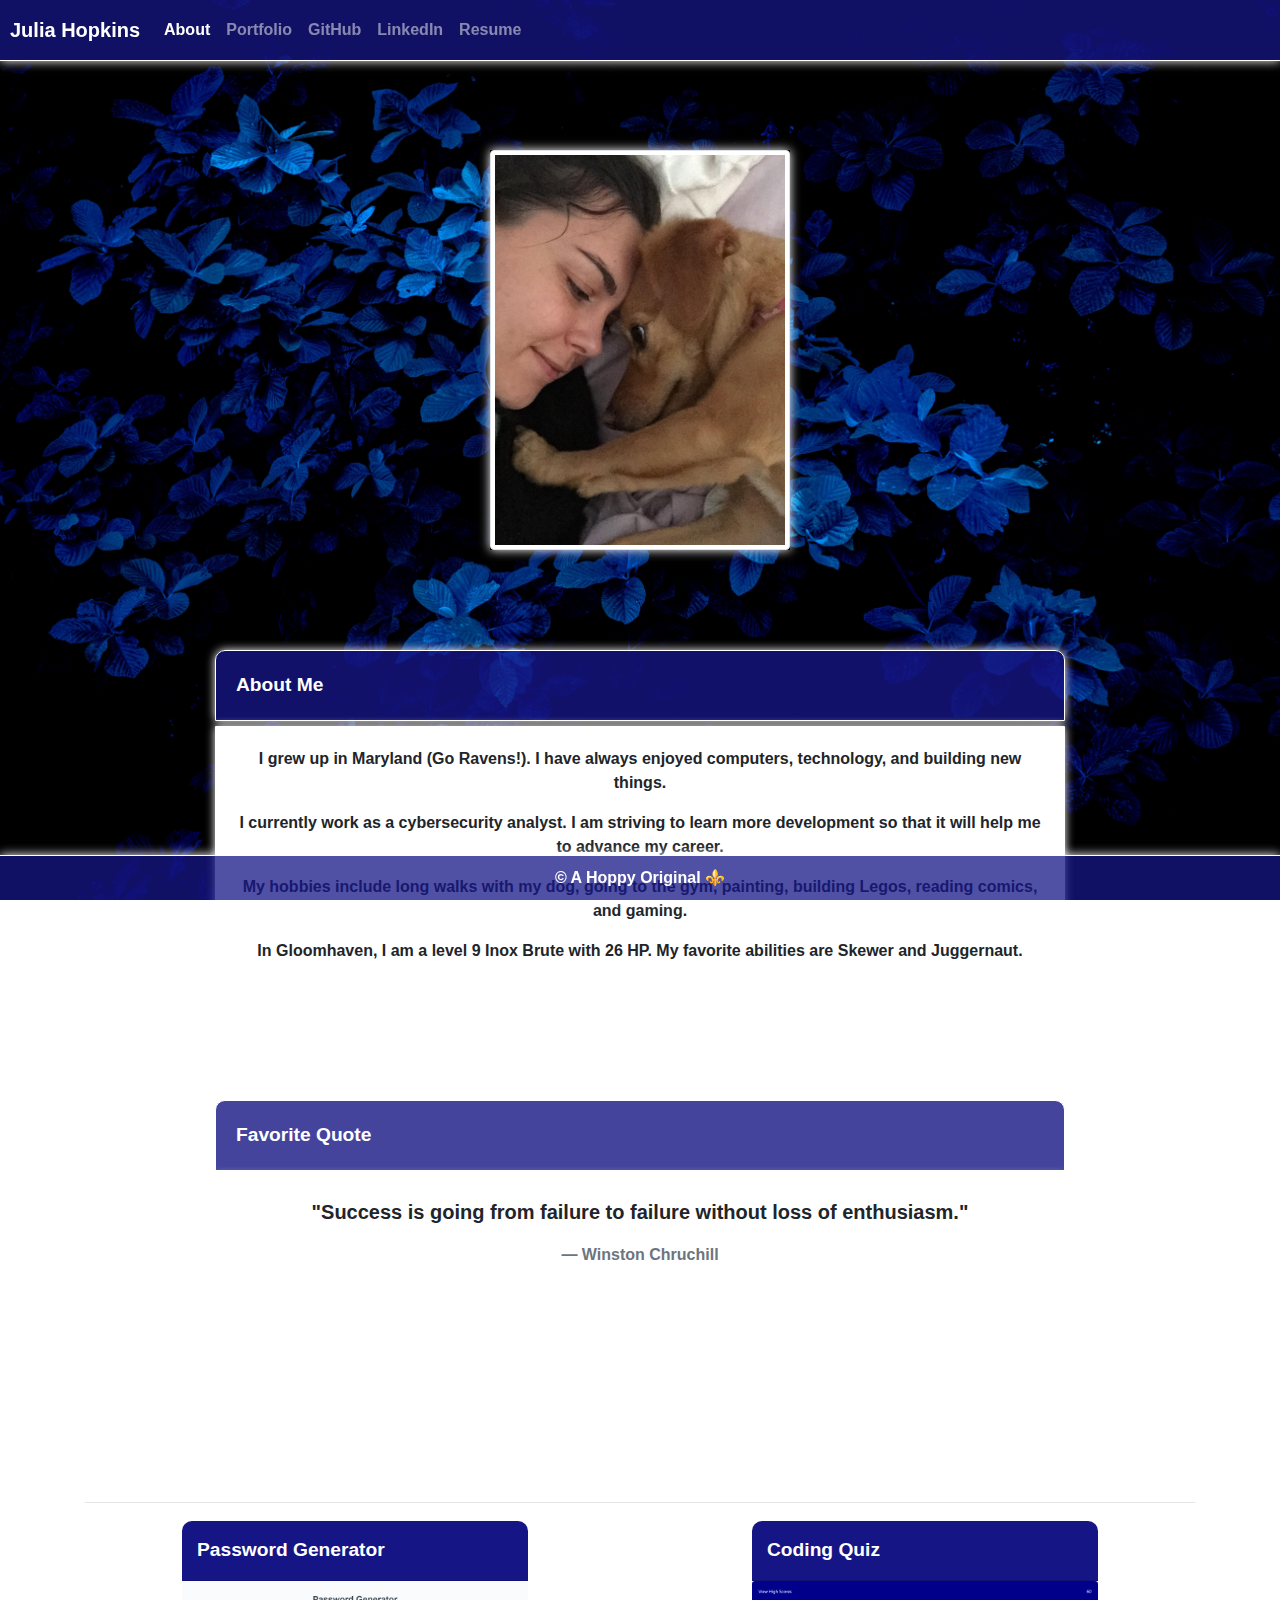
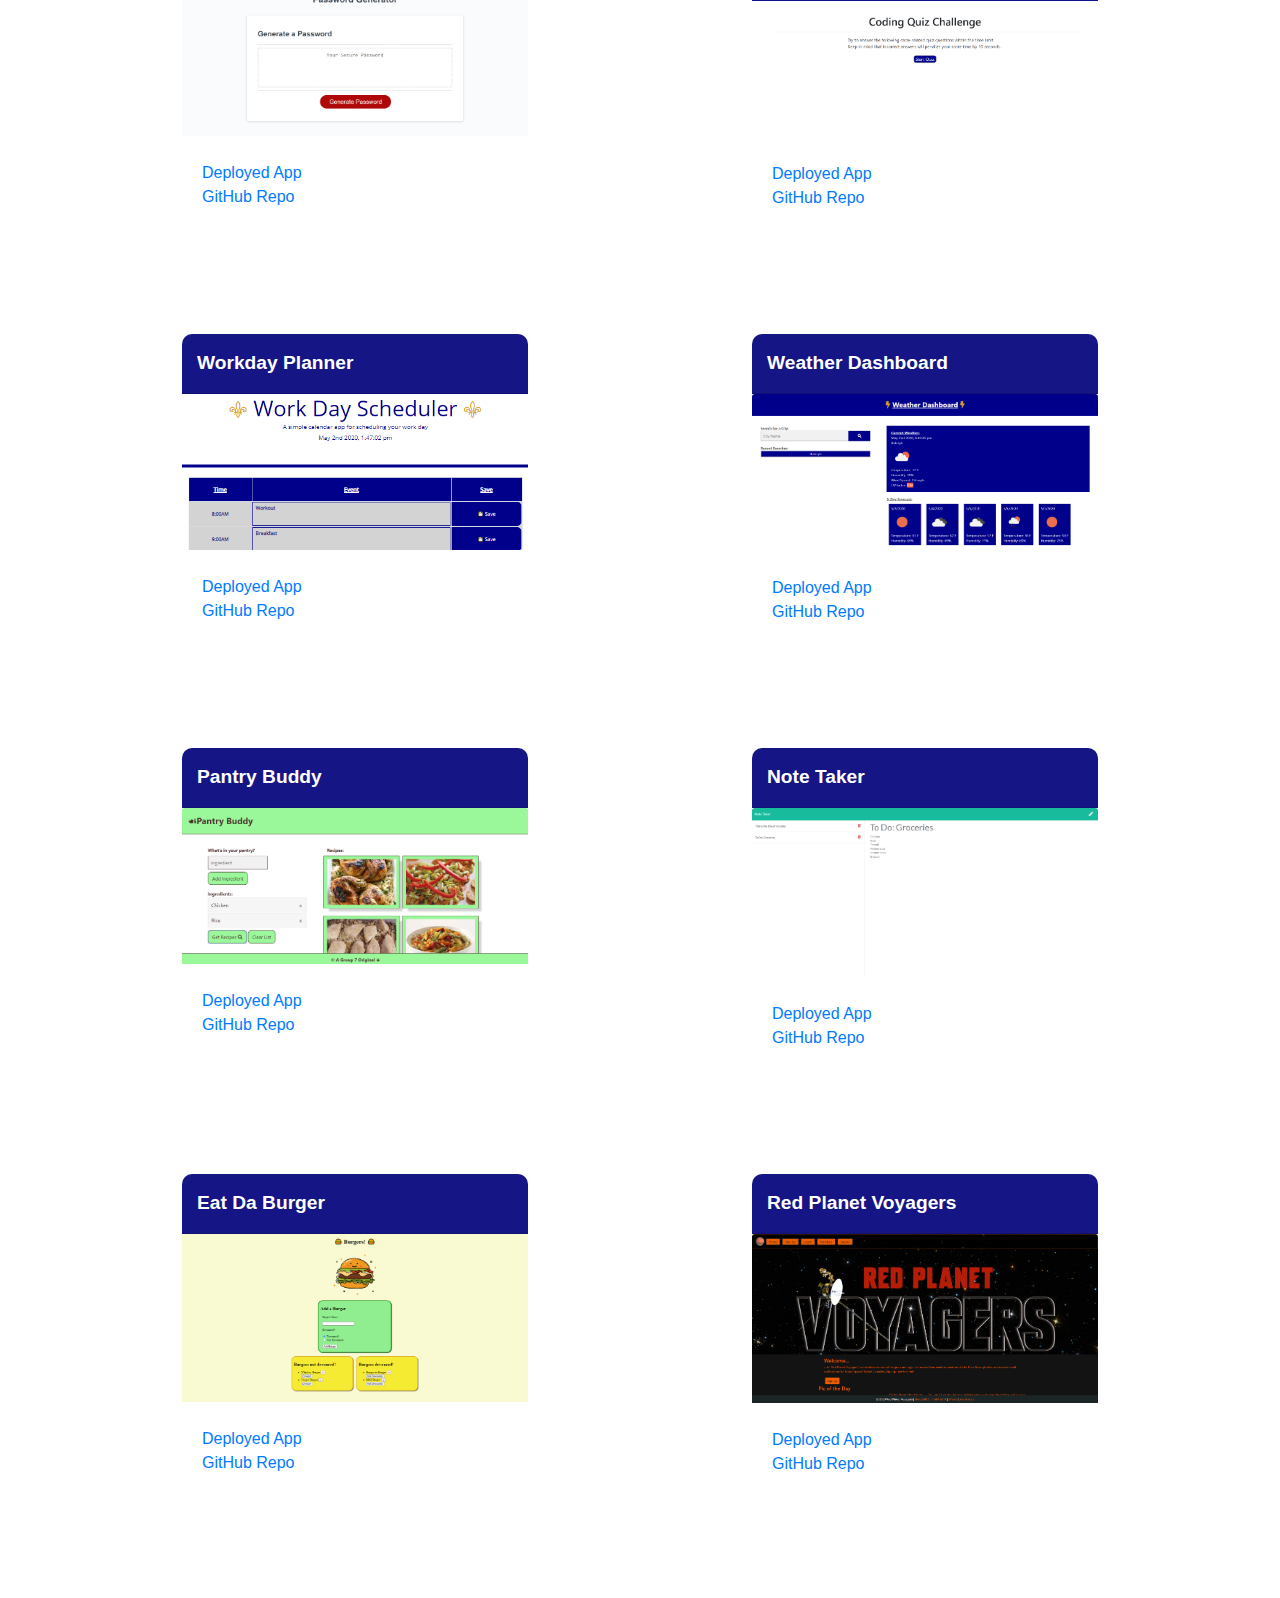
==== index.html @ 6c665edd "added portfolio anchor tag" ====
<!DOCTYPE html>
<html lang="en-us">

<head>

  <meta charset="UTF-8">
  <meta name="viewport" content="width=device-width, initial-scale=1, shrink-to-fit=no">
  <title>My Website</title>
  <link rel="stylesheet" href="https://stackpath.bootstrapcdn.com/bootstrap/4.4.1/css/bootstrap.min.css" />
  <script src="https://code.jquery.com/jquery-3.4.1.slim.min.js"
    integrity="sha384-J6qa4849blE2+poT4WnyKhv5vZF5SrPo0iEjwBvKU7imGFAV0wwj1yYfoRSJoZ+n"
    crossorigin="anonymous"></script>
  <script src="https://cdn.jsdelivr.net/npm/popper.js@1.16.0/dist/umd/popper.min.js"
    integrity="sha384-Q6E9RHvbIyZFJoft+2mJbHaEWldlvI9IOYy5n3zV9zzTtmI3UksdQRVvoxMfooAo"
    crossorigin="anonymous"></script>
  <script src="https://stackpath.bootstrapcdn.com/bootstrap/4.4.1/js/bootstrap.min.js"
    integrity="sha384-wfSDF2E50Y2D1uUdj0O3uMBJnjuUD4Ih7YwaYd1iqfktj0Uod8GCExl3Og8ifwB6"
    crossorigin="anonymous"></script>
  <link rel="stylesheet" href="style.css" />
</head>

<body class="parallax">
  <!--NAVBAR-->
  <nav class="navbar navbar-expand-lg navbar-dark">
    <a class="navbar-brand">Julia Hopkins</a>
    <button class="navbar-toggler" data-toggle="collapse" data-target="#navbarSupportedContent"
      aria-controls="navbarSupportedContent" aria-expanded="false" aria-label="Toggle navigation">
      <span class="navbar-toggler-icon"></span>
    </button>
    <div class="collapse navbar-collapse" id="navbarSupportedContent">
      <ul class="navbar-nav mr-auto">
        <!--HOME BUTTON-->
        <li class="nav-item active">
          <a class="nav-link" href="index.html">About <span class="sr-only">(current)</span></a>
        </li>
        <!--PORTFOLIO BUTTON/DROPDOWN MENU-->
        <li class="nav-item dropdown">
          <a class="nav-link" href="#portfolio">Portfolio</a>
        </li>
        <!-- GitHub -->
        <li class="nav-item">
          <a class="nav-link" href="https://github.com/FenixTrax18" target="_blank">GitHub<span
              class="sr-only"></span></a>
        </li>
        <!-- LinkedIn -->
        <li class="nav-item">
          <a class="nav-link" href="https://www.linkedin.com/in/juliahopkinsms/" target="_blank">LinkedIn <span
              class="sr-only"></span></a>
        </li>
        <!-- Resume -->
        <li class="nav-item">
          <a class="nav-link" href="assets/Julia Hopkins Resume.pdf" target="_blank">Resume<span
              class="sr-only"></span></a>
        </li>
      </ul>
    </div>
  </nav>

  <div class="image">
    <img src="assets/J&K.jpg" alt="My face" class="img-thumbnail">
  </div>

  <!--About Me-->
  <section class="card parallax">
    <div class="card-header glowBox page-header">
      About Me
    </div>
    <div class="card-body glowBox bio">
      <p>
        I grew up in Maryland (Go Ravens!). I have always enjoyed computers, technology, and building new things. </p>
      <p>
        I currently work as a cybersecurity analyst. I am striving to learn more development so that it will help me to
        advance my career. </p>
      <p>
        My hobbies include long walks with my dog, going to the gym, painting, building Legos, reading comics, and
        gaming. </p>
      <p>
        In Gloomhaven, I am a level 9 Inox Brute with 26 HP. My favorite abilities are Skewer and Juggernaut. </p>
    </div>
  </section>

  <!--Quote-->
  <section class="card parallax pageBottom">
    <div class="card-header glowBox">
      Favorite Quote
    </div>
    <div class="card-body glowBox quote">
      <blockquote class="blockquote mb-0">
        <p>"Success is going from failure to failure without loss of enthusiasm."</p>
        <footer class="blockquote-footer">Winston Chruchill
        </footer>
      </blockquote>
    </div>
  </section>

  <!-- PORTTFOLIO CARDS -->
  <main class="container">
    <header class="row">
      <div class="col-md-12">
        <div class="page-header">
          <h1 id = "portfolio">Portfolio</h1>
          <hr>
        </div>
      </div>
    </header>

    <!--Portfolio Cards, Row 1-->
    <section class="row">
      <div class="col-sm-6 col-xs-12">
        <div class="card glowBox portfolio-card">
          <div class = "card-header">
            Password Generator
          </div>
            <img src="assets/PasswordGeneratorSS.PNG" class="card-img-top" alt="Password Generator Screenshot">
            <div class="card-body">
              <a class="card-text" href="https://fenixtrax18.github.io/Password-Generator/">Deployed App</a>
              <br>
              <a class="card-text" href="https://github.com/FenixTrax18/Password-Generator">GitHub Repo</a>
            </div>
        </div>
      </div>

      <div class="col-sm-6 col-xs-12">
        <div class="card glowBox portfolio-card">
          <div class = "card-header">
            Coding Quiz
          </div>
            <img src="assets/CodingQuizSS.PNG" class="card-img-top" alt="Coding Quiz Screenshot">
            <div class="card-body">
              <a class="card-text" href="https://fenixtrax18.github.io/Coding-Quiz/">Deployed App</a>
              <br>
              <a class="card-text" href="https://github.com/FenixTrax18/Coding-Quiz">GitHub Repo</a>
            </div>
        </div>
      </div>
    </section>
  
    <!-- Portfolio Cards, Row 2 -->
    <section class="row">
      <div class="col-sm-6 col-xs-12">
        <div class="card glowBox portfolio-card">
          <div class = "card-header">
            Workday Planner
          </div>
          <img src="assets/WorkdayPlannerSS.PNG" class="card-img-top" alt="Workday Planner Screenshot">
          <div class="card-body">
            <a class="card-text" href="https://fenixtrax18.github.io/Workday-Planner/">Deployed App</a>
            <br>
            <a class="card-text" href="https://github.com/FenixTrax18/Workday-Planner">GitHub Repo</a>
          </div>
        </div>
      </div>

      <div class="col-sm-6 col-xs-12">
        <div class="card glowBox portfolio-card">
          <div class = "card-header">
            Weather Dashboard
          </div>
          <img src="assets/WeatherDashboardSS.PNG" class="card-img-top" alt="Weather Dashboard Screenshot">
          <div class="card-body">
            <a class="card-text" href="https://fenixtrax18.github.io/Weather-Dashboard/">Deployed App</a>
            <br>
            <a class="card-text" href="https://github.com/FenixTrax18/Weather-Dashboard">GitHub Repo</a>
          </div>
        </div>
      </div>
    </section>
    
    <!-- Portfolio Cards, Row 3 -->
    <section class="row">
      <div class="col-sm-6 col-xs-12">
        <div class="card glowBox portfolio-card">
          <div class = "card-header">
            Pantry Buddy
          </div>
          <img src="assets/PantryBuddySS.PNG" class="card-img-top" alt="Pantry Buddy Screenshot">
          <div class="card-body">
            <a class="card-text" href="https://fenixtrax18.github.io/project_1_pantry_buddy/">Deployed App</a>
            <br>
            <a class="card-text" href="https://github.com/FenixTrax18/project_1_pantry_buddy">GitHub Repo</a>
          </div>
        </div>
      </div>

      <div class="col-sm-6 col-xs-12">
        <div class="card glowBox portfolio-card">
          <div class = "card-header">
            Note Taker
          </div>
          <img src="assets/NoteTakerSS.PNG" class="card-img-top" alt="Note Taker Screenshot">
          <div class="card-body">
            <a class="card-text" href="https://fenixtrax18-note-taker.herokuapp.com/">Deployed App</a>
            <br>
            <a class="card-text" href="https://github.com/FenixTrax18/Note-Taker">GitHub Repo</a>
          </div>
        </div>
      </div>
    </section>

    <!-- Portfolio Cards, Row 4 -->
    <section class="row">
      <div class="col-sm-6 col-xs-12">
        <div class="card glowBox portfolio-card">
          <div class = "card-header">
            Eat Da Burger
          </div>
          <img src="assets/BurgerAppSS.PNG" class="card-img-top" alt="Burger App Screenshot">
          <div class="card-body">
            <a class="card-text" href="https://fenixtrax18-burgers.herokuapp.com/">Deployed App</a>
            <br>
            <a class="card-text" href="https://github.com/FenixTrax18/Burger">GitHub Repo</a>
          </div>
        </div>
      </div>

      <div class="col-sm-6 col-xs-12">
        <div class="card glowBox portfolio-card">
          <div class = "card-header">
            Red Planet Voyagers
          </div>
          <img src="assets/RedPlantVoyagersSS.PNG" class="card-img-top" alt="Red Planet Voyagers Screenshot">
          <div class="card-body">
            <a class="card-text" href="https://team-5-project-2.herokuapp.com/">Deployed App</a>
            <br>
            <a class="card-text" href="https://github.com/FenixTrax18/Project-2">GitHub Repo</a>
          </div>
        </div>
      </div>

    </section>
  </main>
</body>

<footer class="pageFooter">
  &copy A Hoppy Original &#9884
</footer>
---- style.css ----
.parallax {
    background-image: url("./assets/blueflowers.jpg");
    height: 100%;
    width: 100%;
    background-attachment: fixed;
    background-position: center;
    background-repeat: no-repeat;
    background-size: cover;
}

nav.navbar {
    position: fixed;
    top: 0px;
    left: 0;
    right: 0;
    background: rgba(21, 21, 133, 0.75);
    text-align: center;
    color: white;
    font-weight: bold;
    padding: 10px;
    border-bottom: 1px solid white;
    box-shadow: 0px 0px 10px white;
    z-index: 1;
}

.image {
    margin-bottom: 100px;
    margin-left: auto;
    margin-right: auto;
    width: 300px;
    margin-top: 150px;
    box-shadow: 0px 0px 10px white;
}

.card-header{
    color:white;
    padding: 15px;
    font-weight: bold;
    font-size: larger;
    background: rgba(21, 21, 133, 0.8);
}

.card-header:first-child {
    border-radius: 10px;
    border-bottom-left-radius: 0;
    border-bottom-right-radius: 0;
}

.card{
    margin-bottom: 100px;
    /* box-shadow: 15px 15px 5px -5px hsla(0, 0%, 60.8%, .45); */
    border: none;
    margin-left: auto;
    margin-right: auto;
    width: 850px;
}

.card-body {
    /* border-top: solid darkblue 1px; */
    margin-top: 5px;
    border-top-left-radius: 0 !important;
    border-top-right-radius: 0 !important;
    background-color: white;
}

/* .container header{
    width: 100%;
    margin-bottom: 20px;
    background-color: darkblue; 
} */

h1 {
    color: white;
}

.pageFooter{
    position: fixed;
    bottom: 0px;
    left: 0;
    right: 0;
    text-align: center;
    color: white;
    font-weight: bold;
    padding: 10px;
    border-top: 1px solid white;
    box-shadow: 0px 0px 10px white;
    background: rgba(21, 21, 133, 0.75);
}

section {
    cursor: default;
}

.pageBottom {
    margin-bottom: 150px;
}

.glowBox {
    border-radius: 10px;
    padding: 20px;
    border: 1px solid white;
    box-shadow: 0px 0px 10px white;
}

.bio {
    text-align: center;
    font-weight: bold;
    width: 850px;
}

.quote {
    text-align: center;
    font-weight: bold;
    width: 850px;
}

.portfolio-card {
    max-width: 350px;
    padding: 1px;
}

.portfolio-card .card-header {
    color:white;
    padding: 15px;
    font-weight: bold;
    font-size: larger;
    background: rgba(21, 21, 133, 1);
}

.portfolio-card img{
    width: 100%;
}
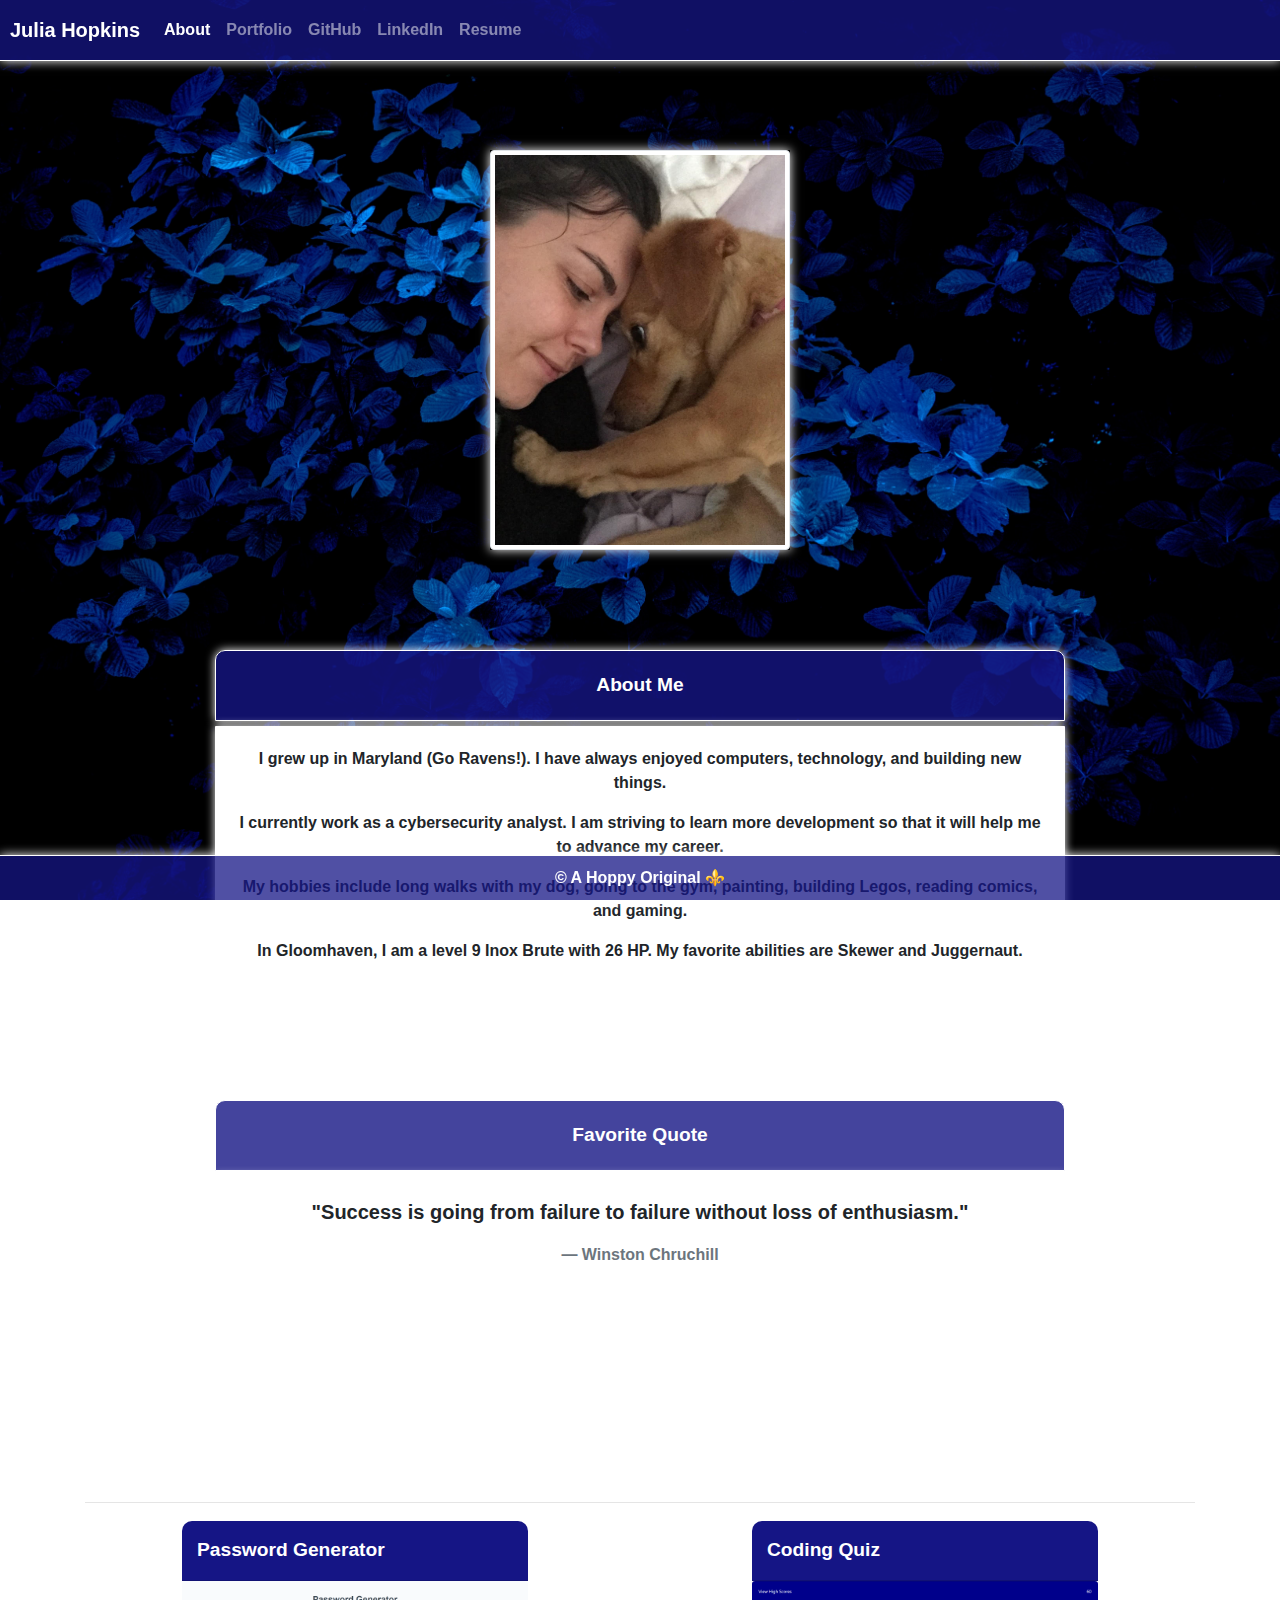
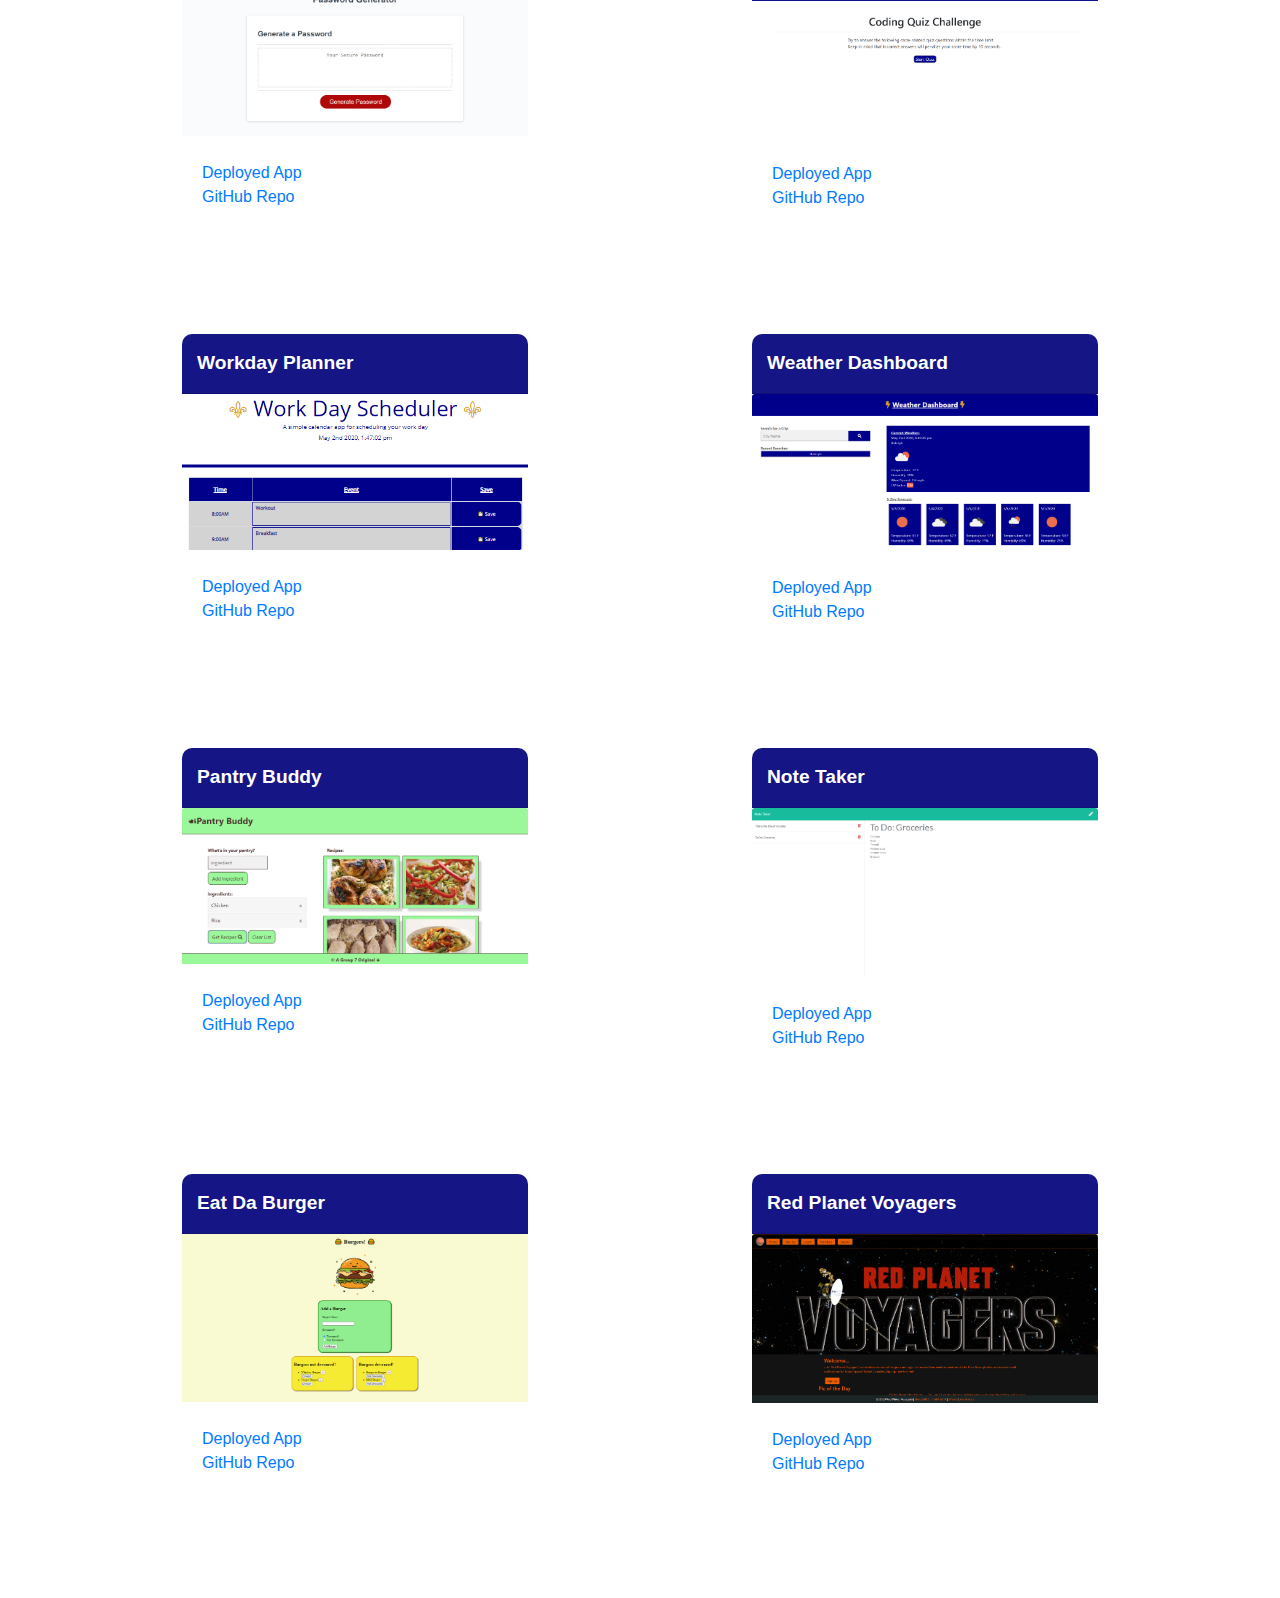
==== commit d359495f: "fixed responsiveness" ====
--- a/index.html
+++ b/index.html
@@ -61,11 +61,11 @@
   </div>
 
   <!--About Me-->
-  <section class="card parallax">
+  <section class="card bio-card parallax">
     <div class="card-header glowBox page-header">
       About Me
     </div>
-    <div class="card-body glowBox bio">
+    <div class="card-body glowBox">
       <p>
         I grew up in Maryland (Go Ravens!). I have always enjoyed computers, technology, and building new things. </p>
       <p>
@@ -80,11 +80,11 @@
   </section>
 
   <!--Quote-->
-  <section class="card parallax pageBottom">
+  <section class="card quote-card parallax pageBottom">
     <div class="card-header glowBox">
       Favorite Quote
     </div>
-    <div class="card-body glowBox quote">
+    <div class="card-body glowBox">
       <blockquote class="blockquote mb-0">
         <p>"Success is going from failure to failure without loss of enthusiasm."</p>
         <footer class="blockquote-footer">Winston Chruchill
@@ -106,7 +106,7 @@
 
     <!--Portfolio Cards, Row 1-->
     <section class="row">
-      <div class="col-sm-6 col-xs-12">
+      <div class="col-md-6 col-sm-12 col-xs-12">
         <div class="card glowBox portfolio-card">
           <div class = "card-header">
             Password Generator
--- a/style.css
+++ b/style.css
@@ -102,16 +102,11 @@
     box-shadow: 0px 0px 10px white;
 }
 
-.bio {
+.bio-card, .quote-card {
     text-align: center;
     font-weight: bold;
-    width: 850px;
-}
-
-.quote {
-    text-align: center;
-    font-weight: bold;
-    width: 850px;
+    max-width: 850px;
+    width: 70%;
 }
 
 .portfolio-card {
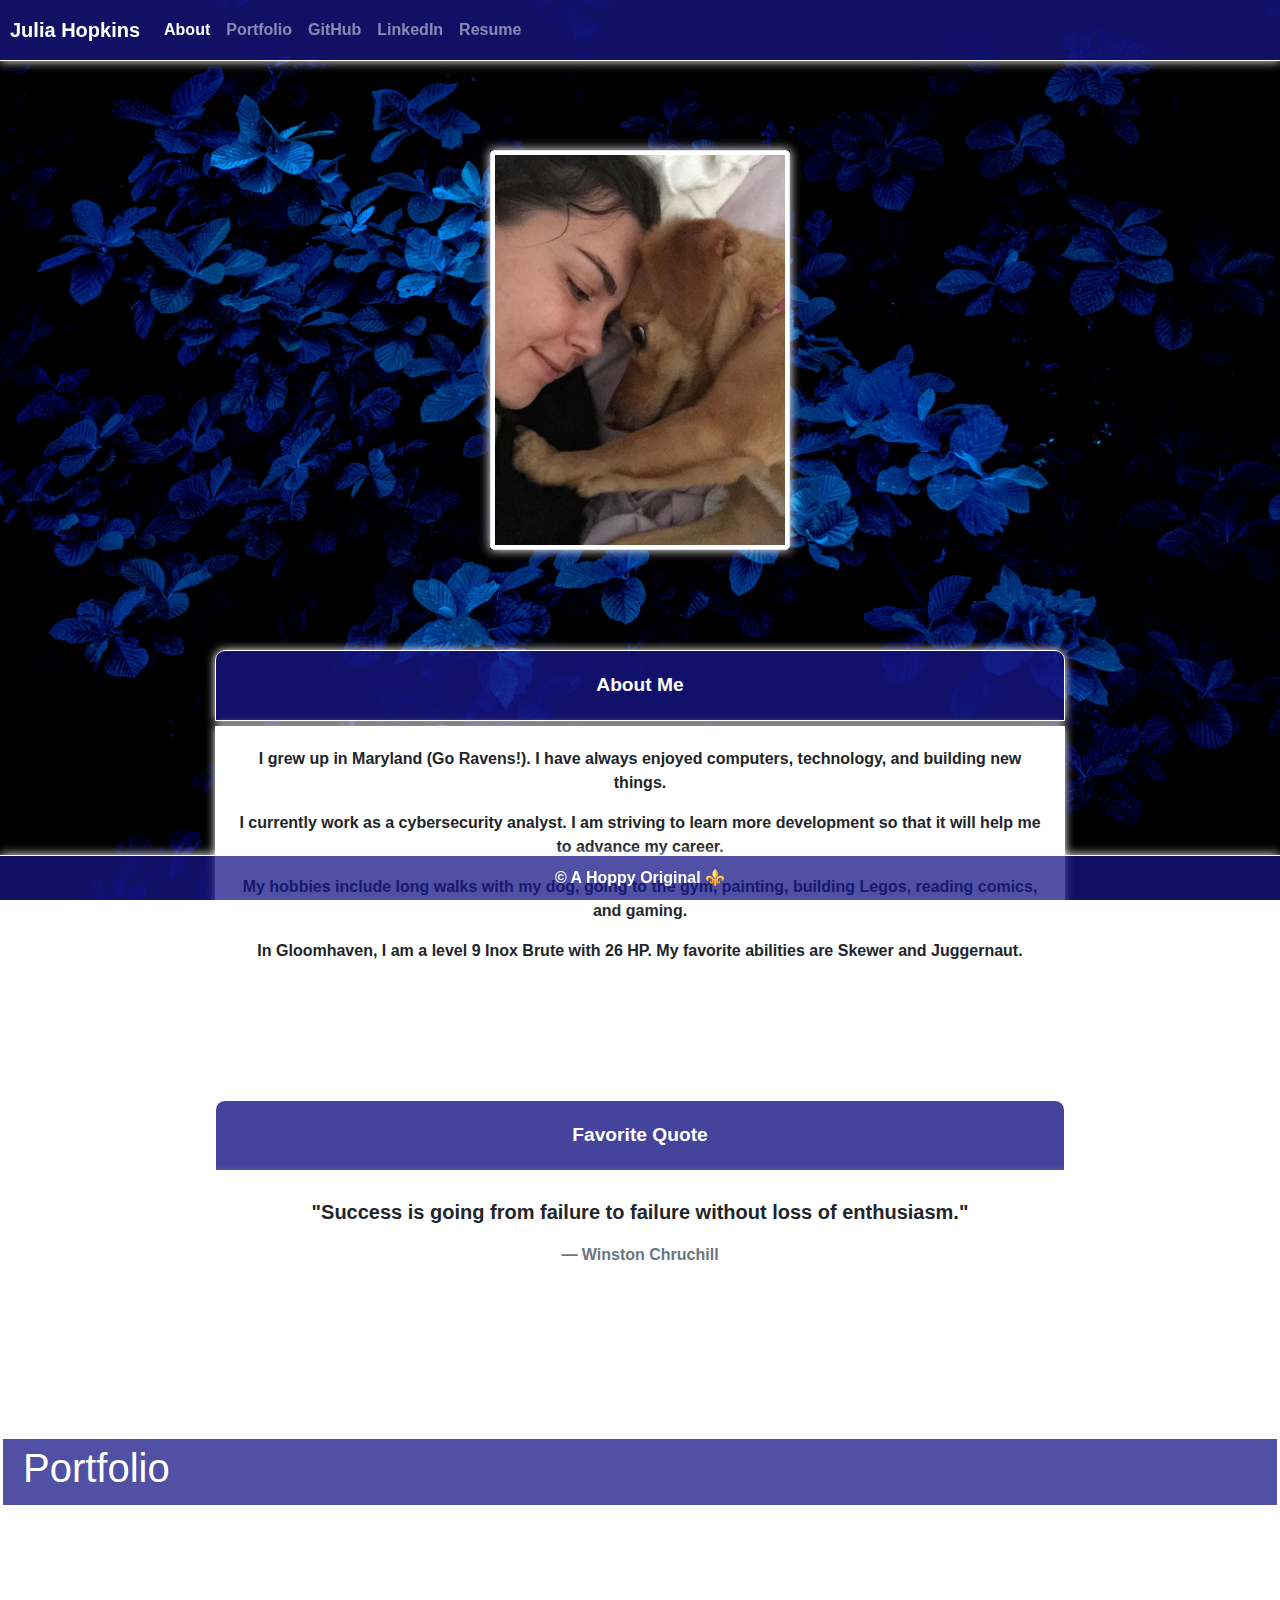
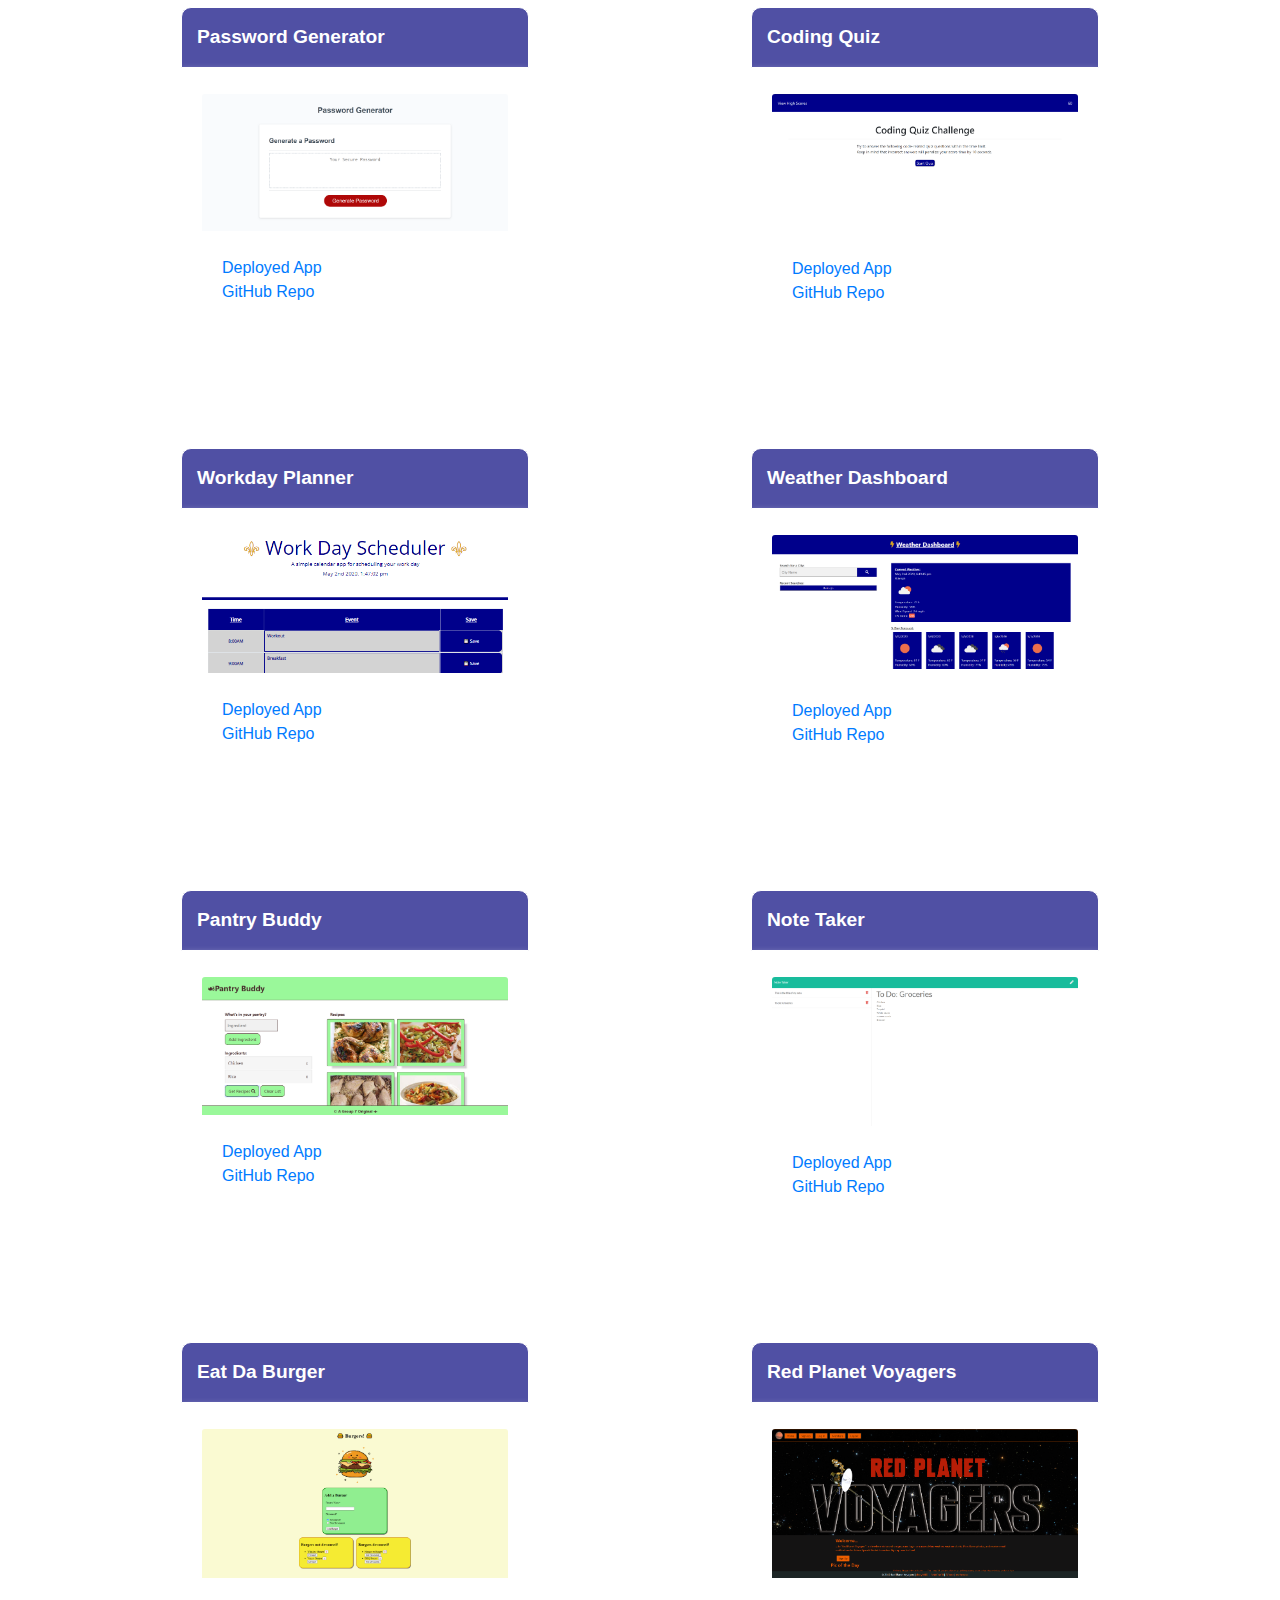
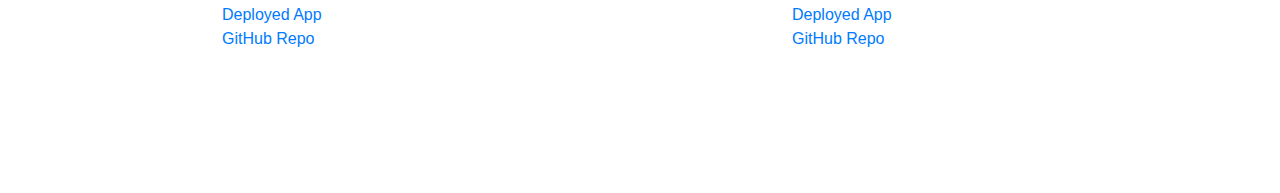
==== commit b5830dab: "fixed card styling" ====
--- a/index.html
+++ b/index.html
@@ -94,23 +94,22 @@
   </section>
 
   <!-- PORTTFOLIO CARDS -->
-  <main class="container">
-    <header class="row">
+    <header class="row portfolio-header">
       <div class="col-md-12">
         <div class="page-header">
           <h1 id = "portfolio">Portfolio</h1>
-          <hr>
         </div>
       </div>
     </header>
 
+    <main class="container">
     <!--Portfolio Cards, Row 1-->
     <section class="row">
-      <div class="col-md-6 col-sm-12 col-xs-12">
-        <div class="card glowBox portfolio-card">
-          <div class = "card-header">
-            Password Generator
-          </div>
+      <div class="col-md-6 col-sm-12 col-xs-12 portfolio-card">
+        <div class = "card-header glowBox">
+          Password Generator
+        </div>
+        <div class="card-body glowBox">
             <img src="assets/PasswordGeneratorSS.PNG" class="card-img-top" alt="Password Generator Screenshot">
             <div class="card-body">
               <a class="card-text" href="https://fenixtrax18.github.io/Password-Generator/">Deployed App</a>
@@ -120,11 +119,11 @@
         </div>
       </div>
 
-      <div class="col-sm-6 col-xs-12">
-        <div class="card glowBox portfolio-card">
-          <div class = "card-header">
-            Coding Quiz
-          </div>
+      <div class="col-md-6 col-sm-12 col-xs-12 portfolio-card">
+        <div class = "card-header glowBox">
+          Coding Quiz
+        </div>
+        <div class="card-body glowBox">
             <img src="assets/CodingQuizSS.PNG" class="card-img-top" alt="Coding Quiz Screenshot">
             <div class="card-body">
               <a class="card-text" href="https://fenixtrax18.github.io/Coding-Quiz/">Deployed App</a>
@@ -137,11 +136,11 @@
   
     <!-- Portfolio Cards, Row 2 -->
     <section class="row">
-      <div class="col-sm-6 col-xs-12">
-        <div class="card glowBox portfolio-card">
-          <div class = "card-header">
-            Workday Planner
-          </div>
+      <div class="col-md-6 col-sm-12 col-xs-12 portfolio-card">
+        <div class = "card-header glowBox">
+          Workday Planner
+        </div>
+        <div class="card-body glowBox">
           <img src="assets/WorkdayPlannerSS.PNG" class="card-img-top" alt="Workday Planner Screenshot">
           <div class="card-body">
             <a class="card-text" href="https://fenixtrax18.github.io/Workday-Planner/">Deployed App</a>
@@ -151,11 +150,11 @@
         </div>
       </div>
 
-      <div class="col-sm-6 col-xs-12">
-        <div class="card glowBox portfolio-card">
-          <div class = "card-header">
-            Weather Dashboard
-          </div>
+      <div class="col-md-6 col-sm-12 col-xs-12 portfolio-card">
+        <div class = "card-header glowBox">
+          Weather Dashboard
+        </div>
+        <div class="card-body glowBox">
           <img src="assets/WeatherDashboardSS.PNG" class="card-img-top" alt="Weather Dashboard Screenshot">
           <div class="card-body">
             <a class="card-text" href="https://fenixtrax18.github.io/Weather-Dashboard/">Deployed App</a>
@@ -168,11 +167,11 @@
     
     <!-- Portfolio Cards, Row 3 -->
     <section class="row">
-      <div class="col-sm-6 col-xs-12">
-        <div class="card glowBox portfolio-card">
-          <div class = "card-header">
-            Pantry Buddy
-          </div>
+      <div class="col-md-6 col-sm-12 col-xs-12 portfolio-card">
+        <div class = "card-header glowBox">
+          Pantry Buddy
+        </div>
+        <div class="card-body glowBox">
           <img src="assets/PantryBuddySS.PNG" class="card-img-top" alt="Pantry Buddy Screenshot">
           <div class="card-body">
             <a class="card-text" href="https://fenixtrax18.github.io/project_1_pantry_buddy/">Deployed App</a>
@@ -182,11 +181,11 @@
         </div>
       </div>
 
-      <div class="col-sm-6 col-xs-12">
-        <div class="card glowBox portfolio-card">
-          <div class = "card-header">
-            Note Taker
-          </div>
+      <div class="col-md-6 col-sm-12 col-xs-12 portfolio-card">
+        <div class = "card-header glowBox">
+          Note Taker
+        </div>
+        <div class="card-body glowBox">
           <img src="assets/NoteTakerSS.PNG" class="card-img-top" alt="Note Taker Screenshot">
           <div class="card-body">
             <a class="card-text" href="https://fenixtrax18-note-taker.herokuapp.com/">Deployed App</a>
@@ -199,11 +198,11 @@
 
     <!-- Portfolio Cards, Row 4 -->
     <section class="row">
-      <div class="col-sm-6 col-xs-12">
-        <div class="card glowBox portfolio-card">
-          <div class = "card-header">
-            Eat Da Burger
-          </div>
+      <div class="col-md-6 col-sm-12 col-xs-12 portfolio-card">
+        <div class = "card-header glowBox">
+          Eat Da Burger
+        </div>
+        <div class="card-body glowBox">
           <img src="assets/BurgerAppSS.PNG" class="card-img-top" alt="Burger App Screenshot">
           <div class="card-body">
             <a class="card-text" href="https://fenixtrax18-burgers.herokuapp.com/">Deployed App</a>
@@ -213,11 +212,11 @@
         </div>
       </div>
 
-      <div class="col-sm-6 col-xs-12">
-        <div class="card glowBox portfolio-card">
-          <div class = "card-header">
-            Red Planet Voyagers
-          </div>
+      <div class="col-md-6 col-sm-12 col-xs-12 portfolio-card">
+        <div class = "card-header glowBox">
+          Red Planet Voyagers
+        </div>
+        <div class="card-body glowBox">
           <img src="assets/RedPlantVoyagersSS.PNG" class="card-img-top" alt="Red Planet Voyagers Screenshot">
           <div class="card-body">
             <a class="card-text" href="https://team-5-project-2.herokuapp.com/">Deployed App</a>
--- a/style.css
+++ b/style.css
@@ -52,7 +52,7 @@
     border: none;
     margin-left: auto;
     margin-right: auto;
-    width: 850px;
+    max-width: 850px;
 }
 
 .card-body {
@@ -109,9 +109,26 @@
     width: 70%;
 }
 
+.portfolio-header {
+    border-top: 1px solid white;
+    border-bottom: 1px solid white;
+    box-shadow: 0px 0px 10px white;
+    padding: 5px;
+    margin-bottom: 100px;
+    background: rgba(21, 21, 133, 0.75);
+    margin-left: 3px;
+    margin-right: 3px;
+}
+
 .portfolio-card {
     max-width: 350px;
     padding: 1px;
+    margin-left: auto;
+    margin-right: auto;
+    margin-bottom: 100px;
+    position: relative;
+    display: flex;
+    flex-direction: column;
 }
 
 .portfolio-card .card-header {
@@ -119,7 +136,7 @@
     padding: 15px;
     font-weight: bold;
     font-size: larger;
-    background: rgba(21, 21, 133, 1);
+    background: rgba(21, 21, 133, .75);
 }
 
 .portfolio-card img{
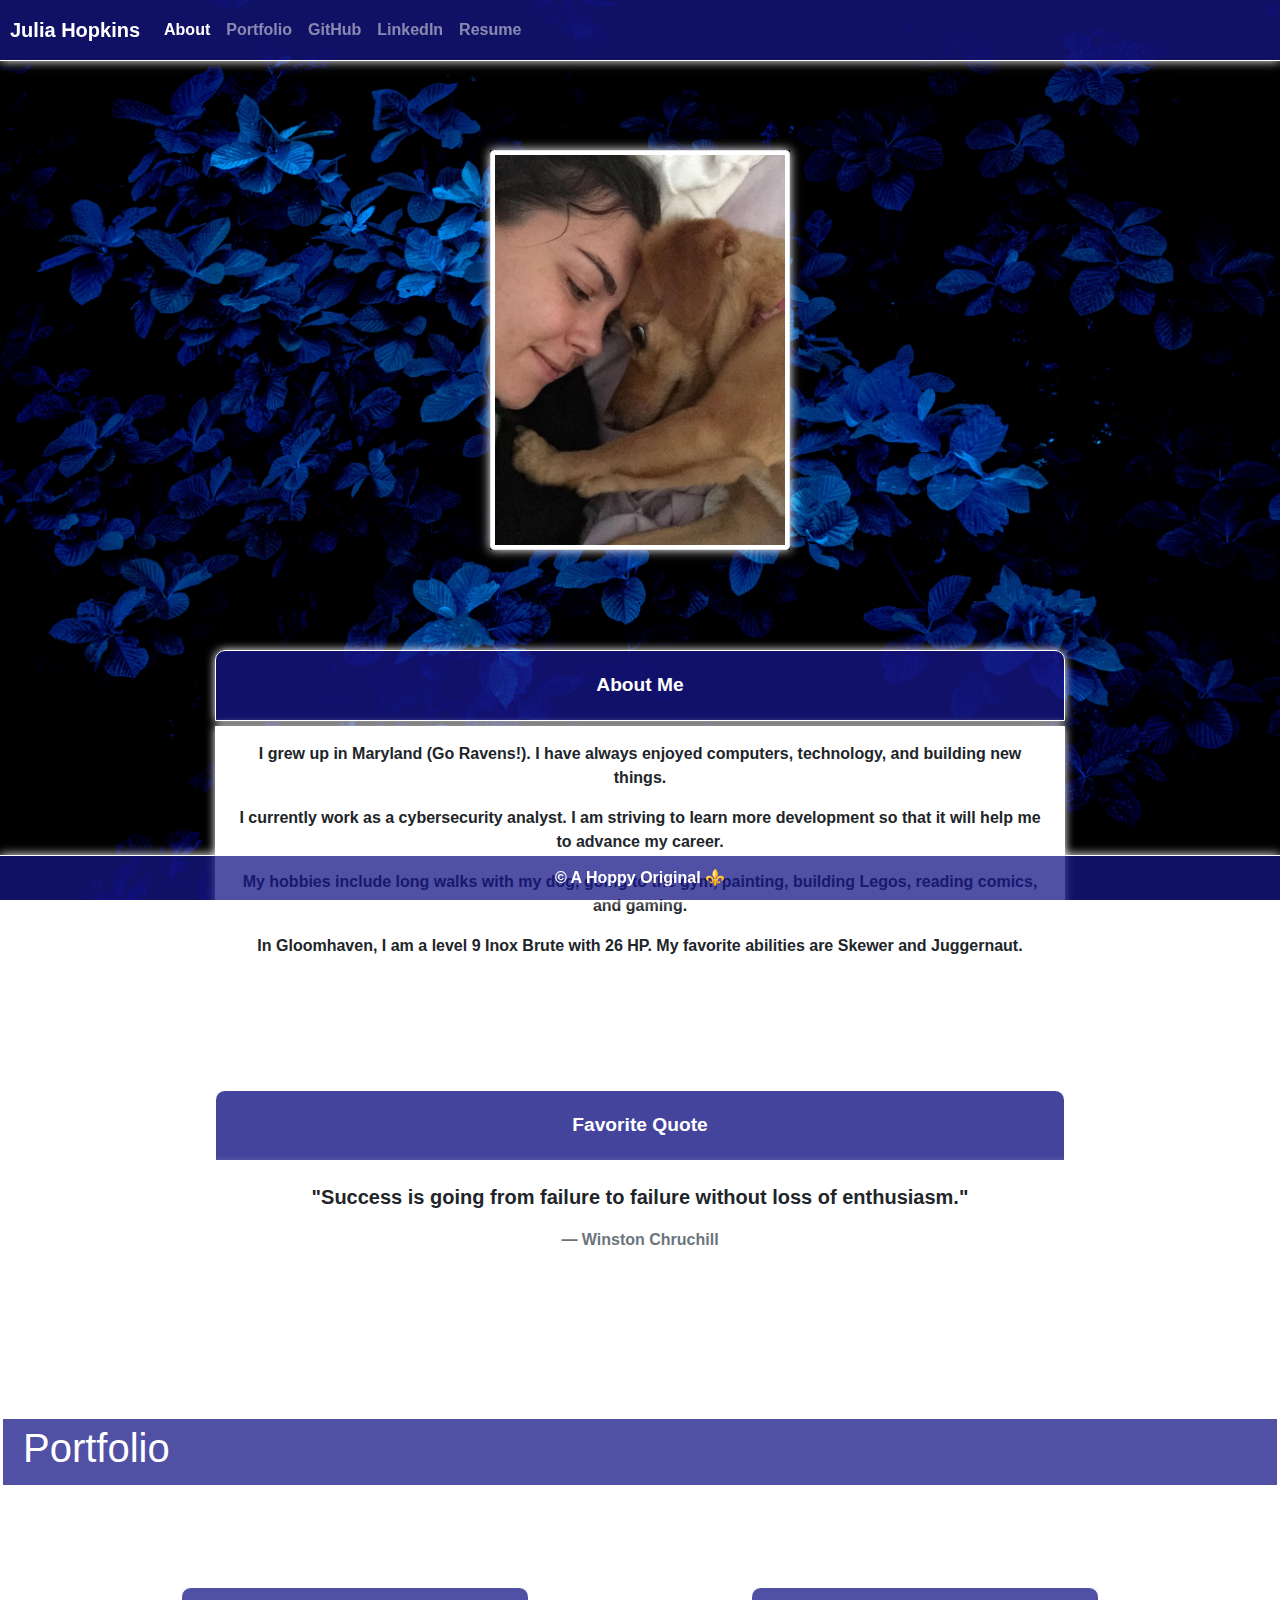
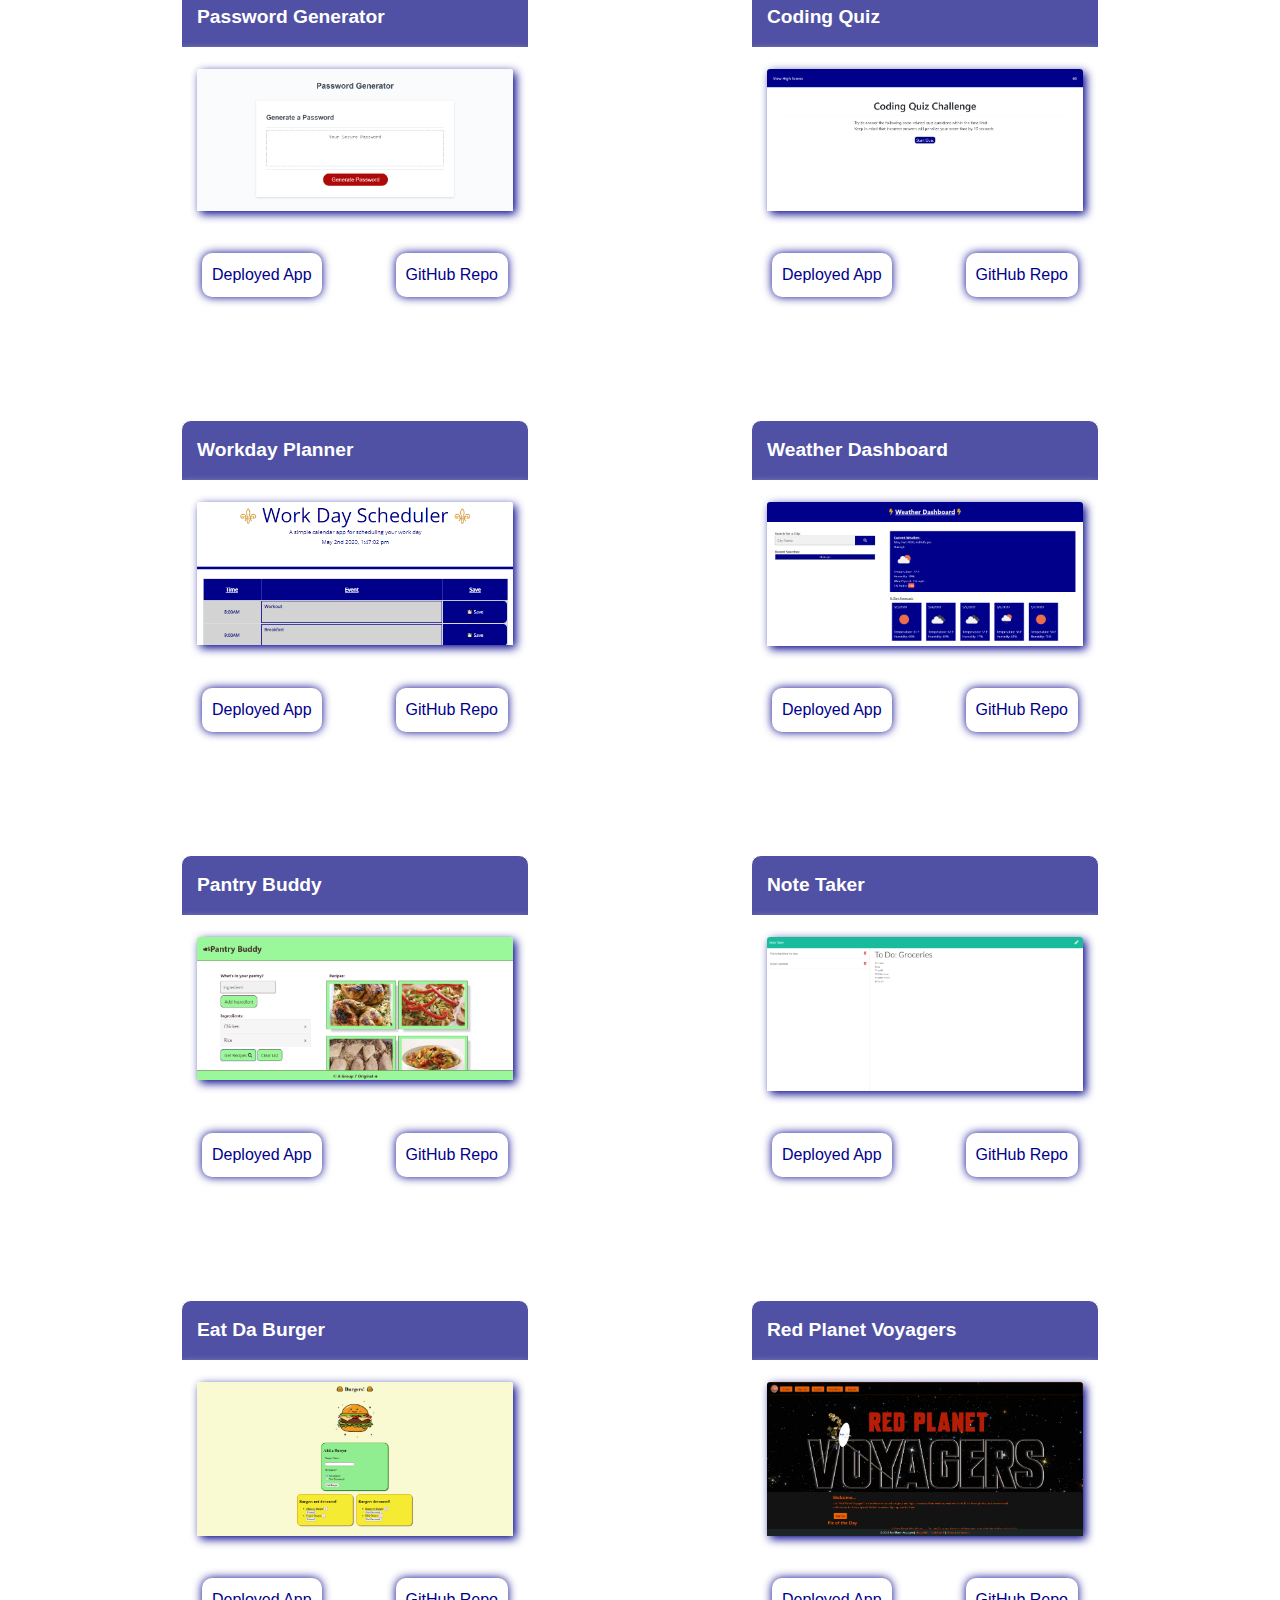
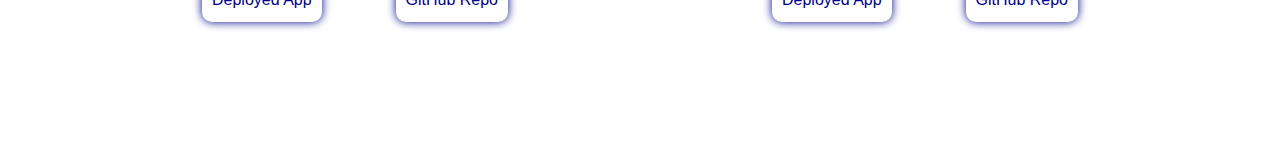
==== commit 4b0f344d: "updated portfolio card styles and added portfolio card footers with buttons" ====
--- a/index.html
+++ b/index.html
@@ -111,11 +111,10 @@
         </div>
         <div class="card-body glowBox">
             <img src="assets/PasswordGeneratorSS.PNG" class="card-img-top" alt="Password Generator Screenshot">
-            <div class="card-body">
-              <a class="card-text" href="https://fenixtrax18.github.io/Password-Generator/">Deployed App</a>
-              <br>
-              <a class="card-text" href="https://github.com/FenixTrax18/Password-Generator">GitHub Repo</a>
-            </div>
+        </div>
+        <div class="card-footer glowBox">
+          <a class="card-text" href="https://fenixtrax18.github.io/Password-Generator/">Deployed App</a>
+          <a class="card-text" href="https://github.com/FenixTrax18/Password-Generator">GitHub Repo</a>
         </div>
       </div>
 
@@ -125,11 +124,11 @@
         </div>
         <div class="card-body glowBox">
             <img src="assets/CodingQuizSS.PNG" class="card-img-top" alt="Coding Quiz Screenshot">
-            <div class="card-body">
-              <a class="card-text" href="https://fenixtrax18.github.io/Coding-Quiz/">Deployed App</a>
-              <br>
-              <a class="card-text" href="https://github.com/FenixTrax18/Coding-Quiz">GitHub Repo</a>
-            </div>
+        </div>
+        <div class="card-footer glowBox">
+          <a class="card-text" href="https://fenixtrax18.github.io/Coding-Quiz/">Deployed App</a>
+          
+          <a class="card-text" href="https://github.com/FenixTrax18/Coding-Quiz">GitHub Repo</a>
         </div>
       </div>
     </section>
@@ -142,11 +141,10 @@
         </div>
         <div class="card-body glowBox">
           <img src="assets/WorkdayPlannerSS.PNG" class="card-img-top" alt="Workday Planner Screenshot">
-          <div class="card-body">
-            <a class="card-text" href="https://fenixtrax18.github.io/Workday-Planner/">Deployed App</a>
-            <br>
-            <a class="card-text" href="https://github.com/FenixTrax18/Workday-Planner">GitHub Repo</a>
-          </div>
+        </div>
+        <div class="card-footer glowBox">
+          <a class="card-text" href="https://fenixtrax18.github.io/Workday-Planner/">Deployed App</a>
+          <a class="card-text" href="https://github.com/FenixTrax18/Workday-Planner">GitHub Repo</a>
         </div>
       </div>
 
@@ -156,11 +154,10 @@
         </div>
         <div class="card-body glowBox">
           <img src="assets/WeatherDashboardSS.PNG" class="card-img-top" alt="Weather Dashboard Screenshot">
-          <div class="card-body">
-            <a class="card-text" href="https://fenixtrax18.github.io/Weather-Dashboard/">Deployed App</a>
-            <br>
-            <a class="card-text" href="https://github.com/FenixTrax18/Weather-Dashboard">GitHub Repo</a>
-          </div>
+        </div>
+        <div class="card-footer glowBox">
+          <a class="card-text" href="https://fenixtrax18.github.io/Weather-Dashboard/">Deployed App</a>
+          <a class="card-text" href="https://github.com/FenixTrax18/Weather-Dashboard">GitHub Repo</a>
         </div>
       </div>
     </section>
@@ -173,11 +170,10 @@
         </div>
         <div class="card-body glowBox">
           <img src="assets/PantryBuddySS.PNG" class="card-img-top" alt="Pantry Buddy Screenshot">
-          <div class="card-body">
-            <a class="card-text" href="https://fenixtrax18.github.io/project_1_pantry_buddy/">Deployed App</a>
-            <br>
-            <a class="card-text" href="https://github.com/FenixTrax18/project_1_pantry_buddy">GitHub Repo</a>
-          </div>
+        </div>
+        <div class="card-footer glowBox">
+          <a class="card-text" href="https://fenixtrax18.github.io/project_1_pantry_buddy/">Deployed App</a>
+          <a class="card-text" href="https://github.com/FenixTrax18/project_1_pantry_buddy">GitHub Repo</a>
         </div>
       </div>
 
@@ -187,11 +183,10 @@
         </div>
         <div class="card-body glowBox">
           <img src="assets/NoteTakerSS.PNG" class="card-img-top" alt="Note Taker Screenshot">
-          <div class="card-body">
-            <a class="card-text" href="https://fenixtrax18-note-taker.herokuapp.com/">Deployed App</a>
-            <br>
-            <a class="card-text" href="https://github.com/FenixTrax18/Note-Taker">GitHub Repo</a>
-          </div>
+        </div>
+        <div class="card-footer glowBox">
+          <a class="card-text" href="https://fenixtrax18-note-taker.herokuapp.com/">Deployed App</a>
+          <a class="card-text" href="https://github.com/FenixTrax18/Note-Taker">GitHub Repo</a>
         </div>
       </div>
     </section>
@@ -204,11 +199,10 @@
         </div>
         <div class="card-body glowBox">
           <img src="assets/BurgerAppSS.PNG" class="card-img-top" alt="Burger App Screenshot">
-          <div class="card-body">
-            <a class="card-text" href="https://fenixtrax18-burgers.herokuapp.com/">Deployed App</a>
-            <br>
-            <a class="card-text" href="https://github.com/FenixTrax18/Burger">GitHub Repo</a>
-          </div>
+        </div>
+        <div class="card-footer glowBox">
+          <a class="card-text" href="https://fenixtrax18-burgers.herokuapp.com/">Deployed App</a>
+          <a class="card-text" href="https://github.com/FenixTrax18/Burger">GitHub Repo</a>
         </div>
       </div>
 
@@ -218,11 +212,10 @@
         </div>
         <div class="card-body glowBox">
           <img src="assets/RedPlantVoyagersSS.PNG" class="card-img-top" alt="Red Planet Voyagers Screenshot">
-          <div class="card-body">
-            <a class="card-text" href="https://team-5-project-2.herokuapp.com/">Deployed App</a>
-            <br>
-            <a class="card-text" href="https://github.com/FenixTrax18/Project-2">GitHub Repo</a>
-          </div>
+        </div>
+        <div class="card-footer glowBox">
+          <a class="card-text" href="https://team-5-project-2.herokuapp.com/">Deployed App</a>
+          <a class="card-text" href="https://github.com/FenixTrax18/Project-2">GitHub Repo</a>
         </div>
       </div>
 
--- a/style.css
+++ b/style.css
@@ -61,6 +61,22 @@
     border-top-left-radius: 0 !important;
     border-top-right-radius: 0 !important;
     background-color: white;
+}
+
+.portfolio-card .card-body {
+    border-radius: 0 !important;
+}
+
+.card-footer {
+    /* border-top: solid darkblue 1px; */
+    margin-top: 5px;
+    border-top-left-radius: 0 !important;
+    border-top-right-radius: 0 !important;
+    background-color: white;
+}
+
+.card-footer:last-child {
+    border-radius: 10px;
 }
 
 /* .container header{
@@ -141,4 +157,27 @@
 
 .portfolio-card img{
     width: 100%;
+    box-shadow: 3px 3px 10px darkblue;
+
 }
+
+a.card-text {
+    border-radius: 10px;
+    box-shadow: 0px 0px 10px darkblue;
+    padding: 10px;
+    display: inline-block;
+    color: darkblue;
+}
+
+.card-body.glowBox {
+    padding: 15px;
+}
+
+.card-footer a:last-child {
+    float: right;
+}
+
+a.card-text:hover {
+    text-decoration: none;
+    box-shadow: 0px 0px 5px darkblue;
+}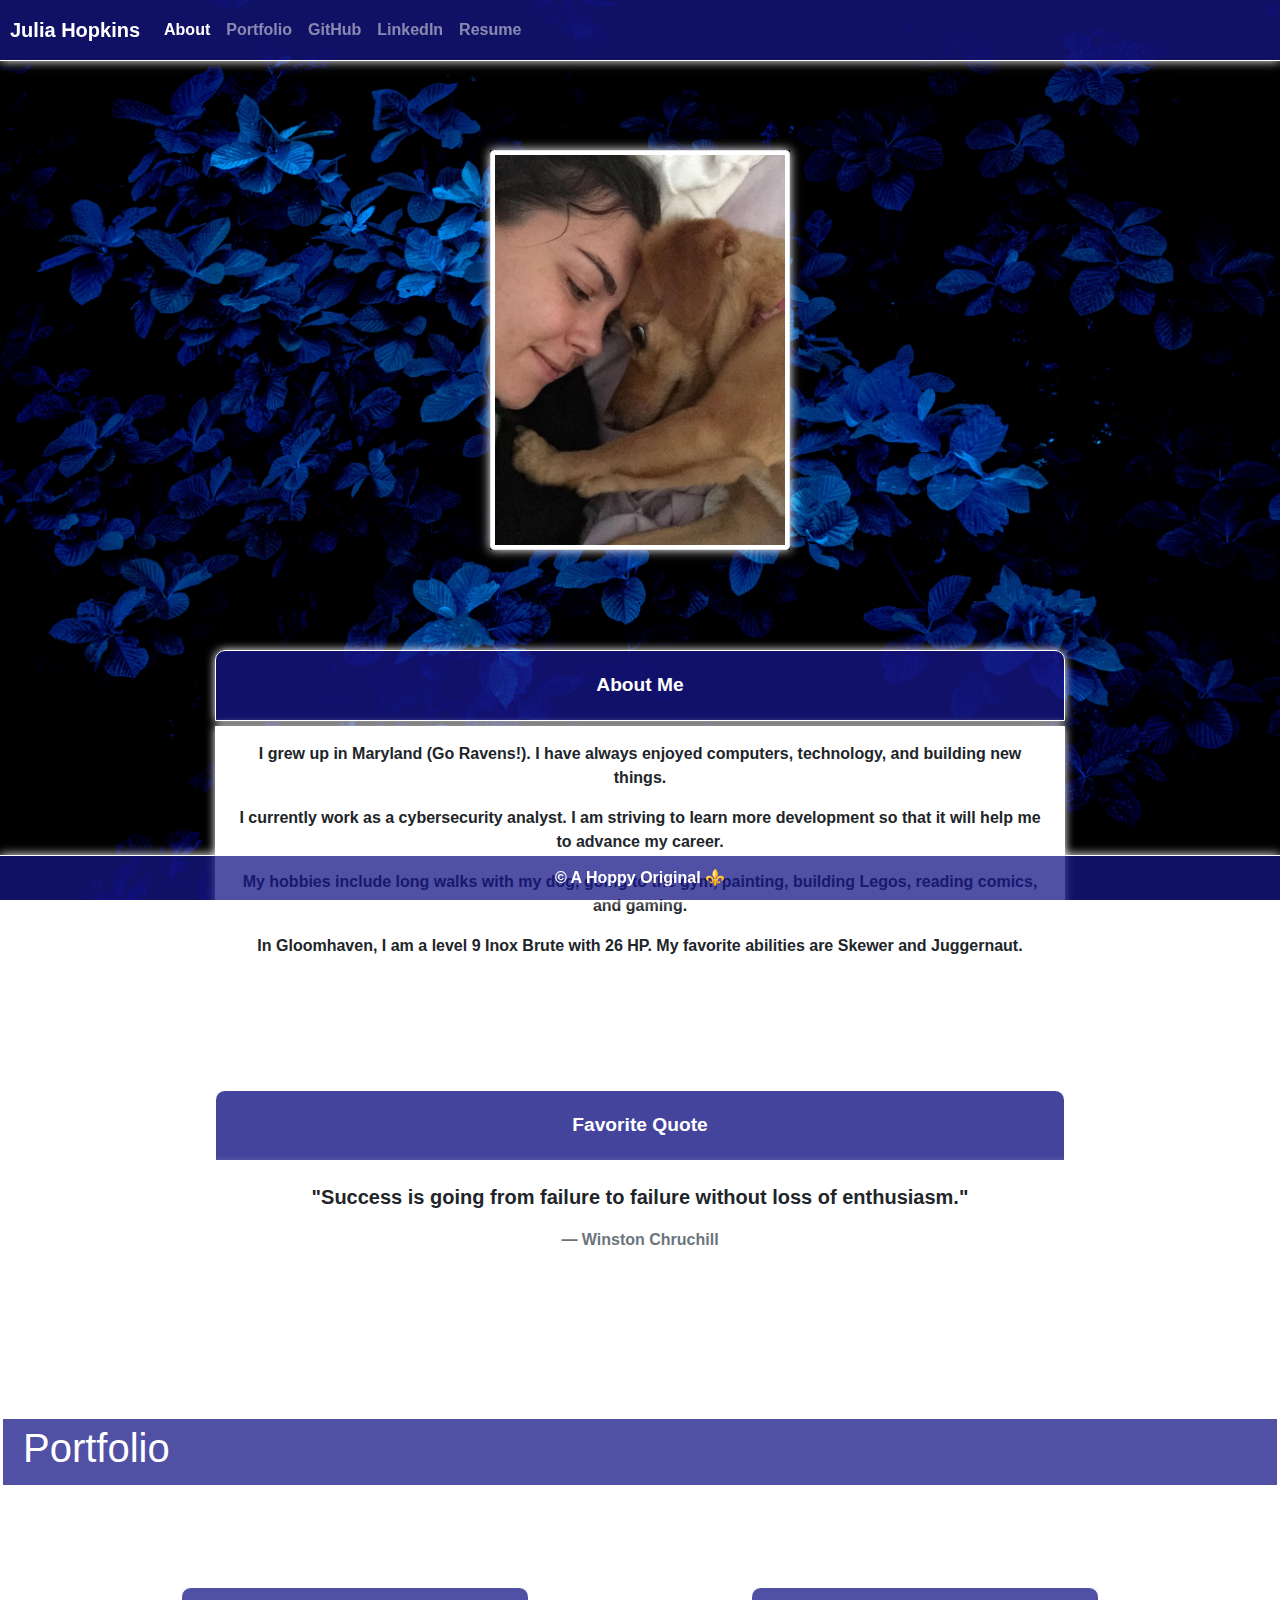
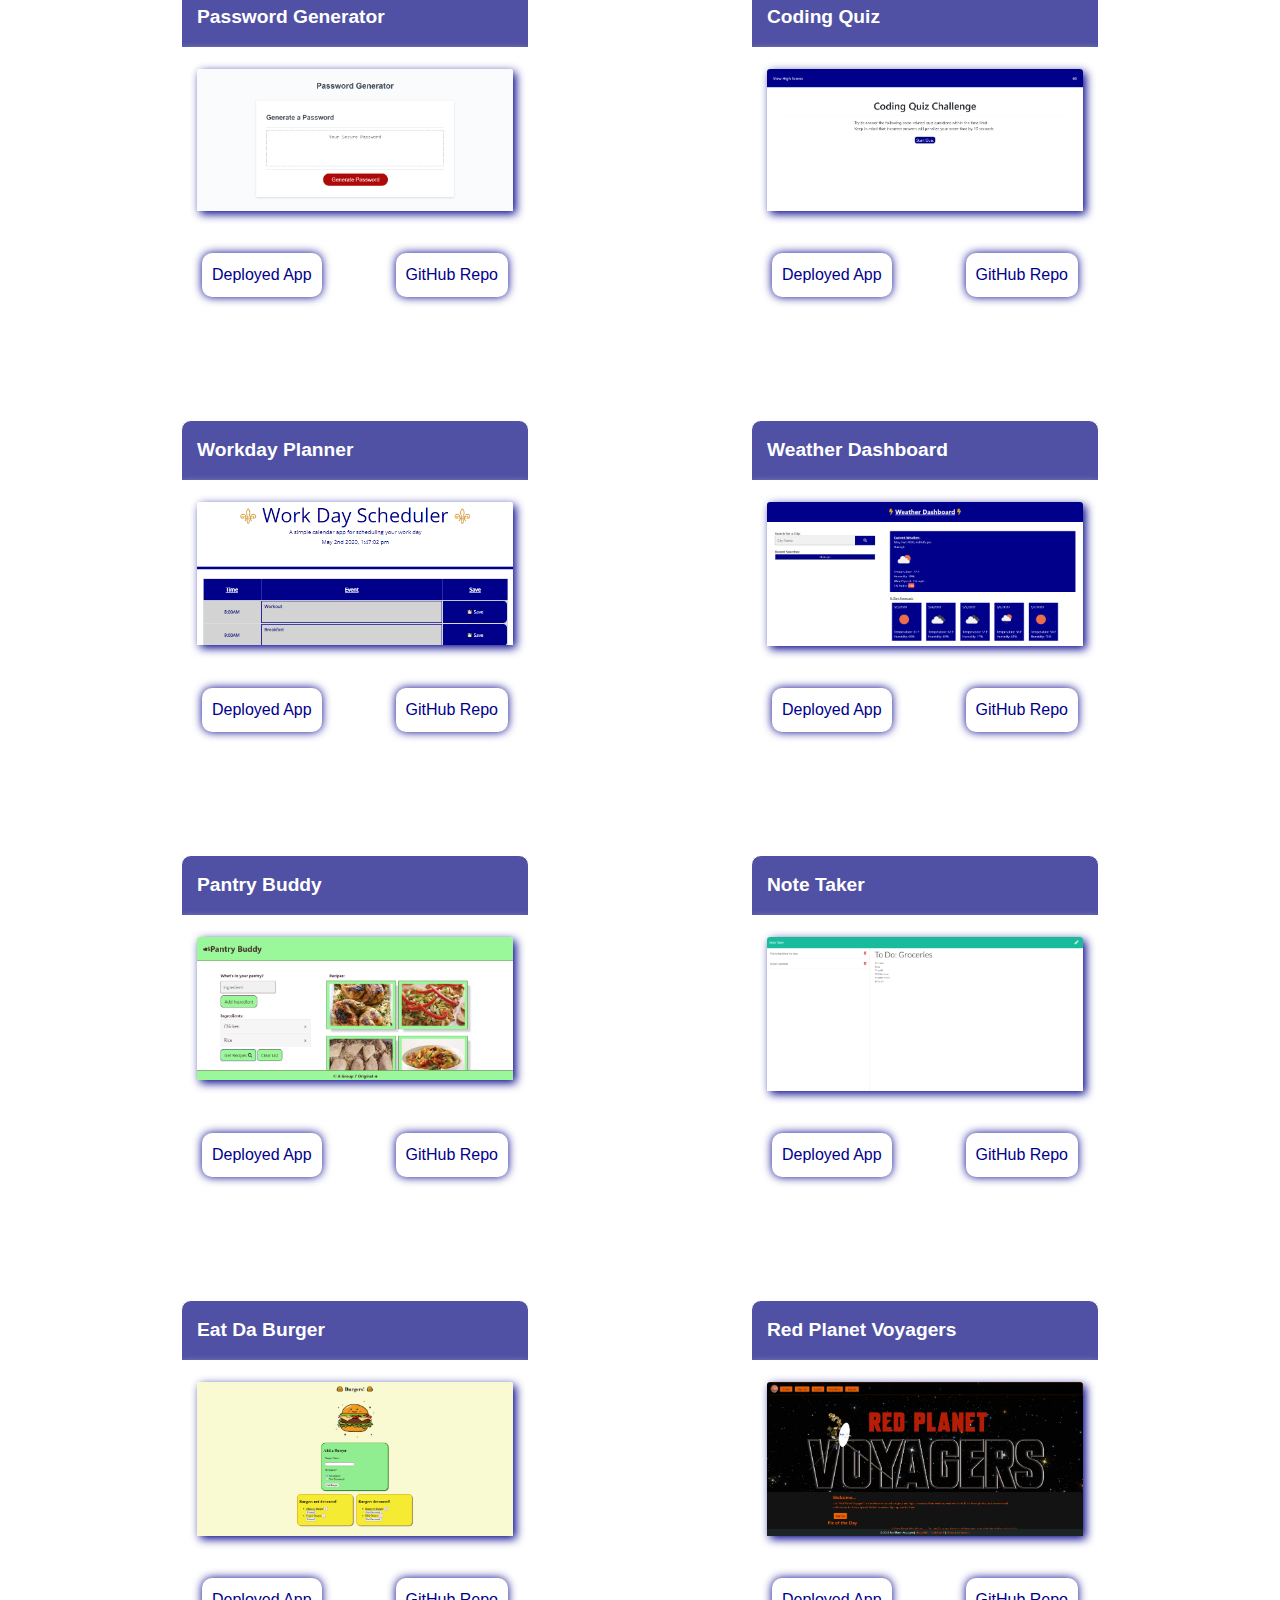
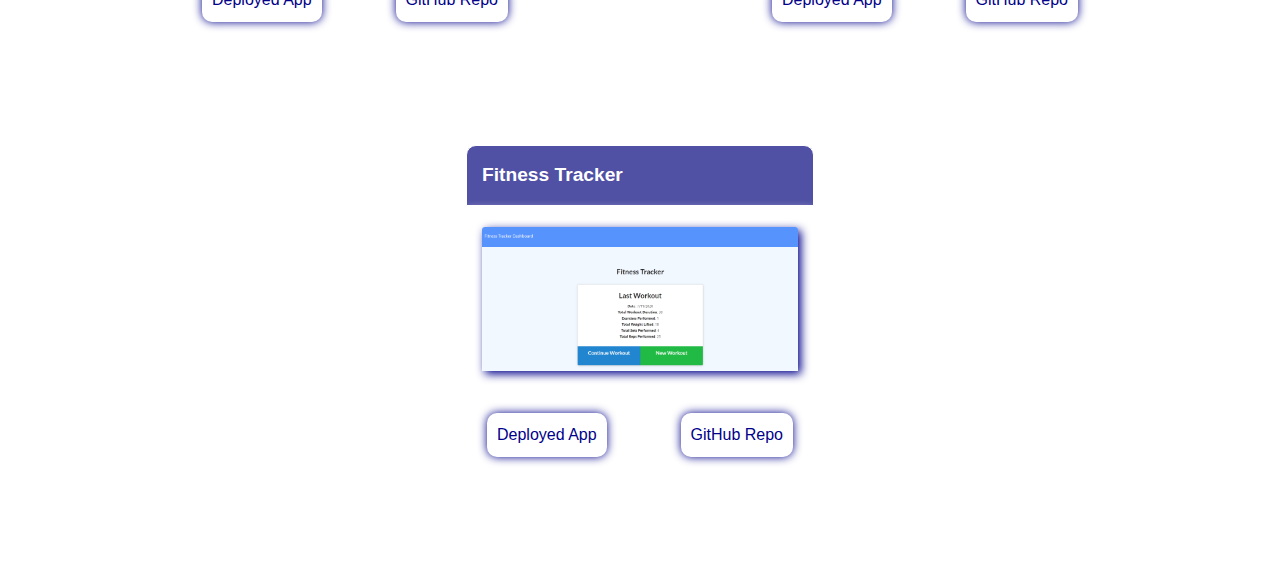
==== commit 6b321b49: "added workout tracker project" ====
--- a/index.html
+++ b/index.html
@@ -91,13 +91,14 @@
         </footer>
       </blockquote>
     </div>
+    <span  id = "portfolio"></span>
   </section>
 
   <!-- PORTTFOLIO CARDS -->
     <header class="row portfolio-header">
       <div class="col-md-12">
         <div class="page-header">
-          <h1 id = "portfolio">Portfolio</h1>
+          <h1>Portfolio</h1>
         </div>
       </div>
     </header>
@@ -218,7 +219,35 @@
           <a class="card-text" href="https://github.com/FenixTrax18/Project-2">GitHub Repo</a>
         </div>
       </div>
-
+    </section>
+
+    <!-- Portfolio Cards, Row 5 -->
+    <section class="row">
+      <div class="col-md-6 col-sm-12 col-xs-12 portfolio-card">
+        <div class = "card-header glowBox">
+          Fitness Tracker
+        </div>
+        <div class="card-body glowBox">
+          <img src="assets/FitnessTrackerSS.PNG" class="card-img-top" alt="Burger App Screenshot">
+        </div>
+        <div class="card-footer glowBox">
+          <a class="card-text" href="https://fenixtrax18-workout-tracker.herokuapp.com/">Deployed App</a>
+          <a class="card-text" href="https://github.com/FenixTrax18/Workout-Tracker">GitHub Repo</a>
+        </div>
+      </div>
+
+      <!-- <div class="col-md-6 col-sm-12 col-xs-12 portfolio-card">
+        <div class = "card-header glowBox">
+          Red Planet Voyagers
+        </div>
+        <div class="card-body glowBox">
+          <img src="assets/RedPlantVoyagersSS.PNG" class="card-img-top" alt="Red Planet Voyagers Screenshot">
+        </div>
+        <div class="card-footer glowBox">
+          <a class="card-text" href="https://team-5-project-2.herokuapp.com/">Deployed App</a>
+          <a class="card-text" href="https://github.com/FenixTrax18/Project-2">GitHub Repo</a>
+        </div>
+      </div> -->
     </section>
   </main>
 </body>
--- a/style.css
+++ b/style.css
@@ -161,6 +161,14 @@
 
 }
 
+.card-body.glowBox {
+    padding: 15px;
+}
+
+.card-footer a:last-child {
+    float: right;
+}
+
 a.card-text {
     border-radius: 10px;
     box-shadow: 0px 0px 10px darkblue;
@@ -169,15 +177,8 @@
     color: darkblue;
 }
 
-.card-body.glowBox {
-    padding: 15px;
-}
-
-.card-footer a:last-child {
-    float: right;
-}
-
 a.card-text:hover {
     text-decoration: none;
     box-shadow: 0px 0px 5px darkblue;
-}+    background: rgba(255, 182, 0, .8);
+}
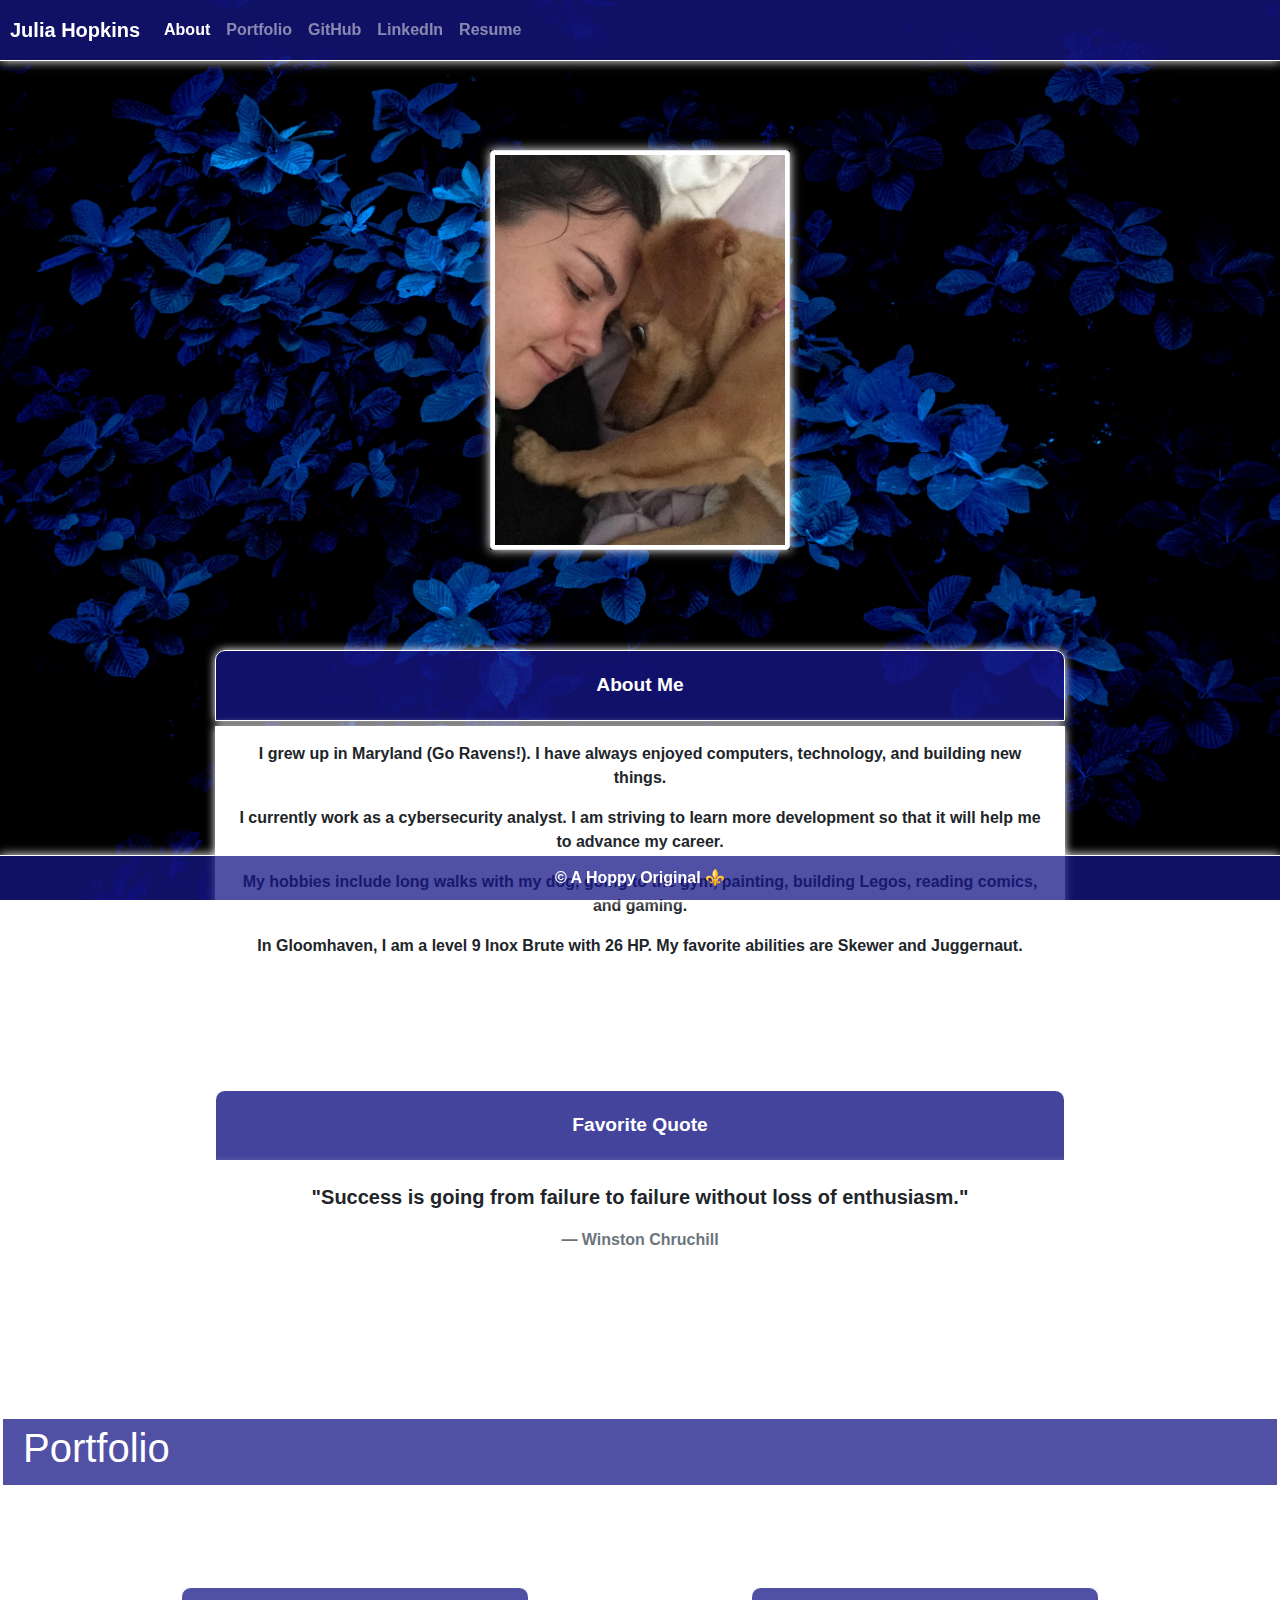
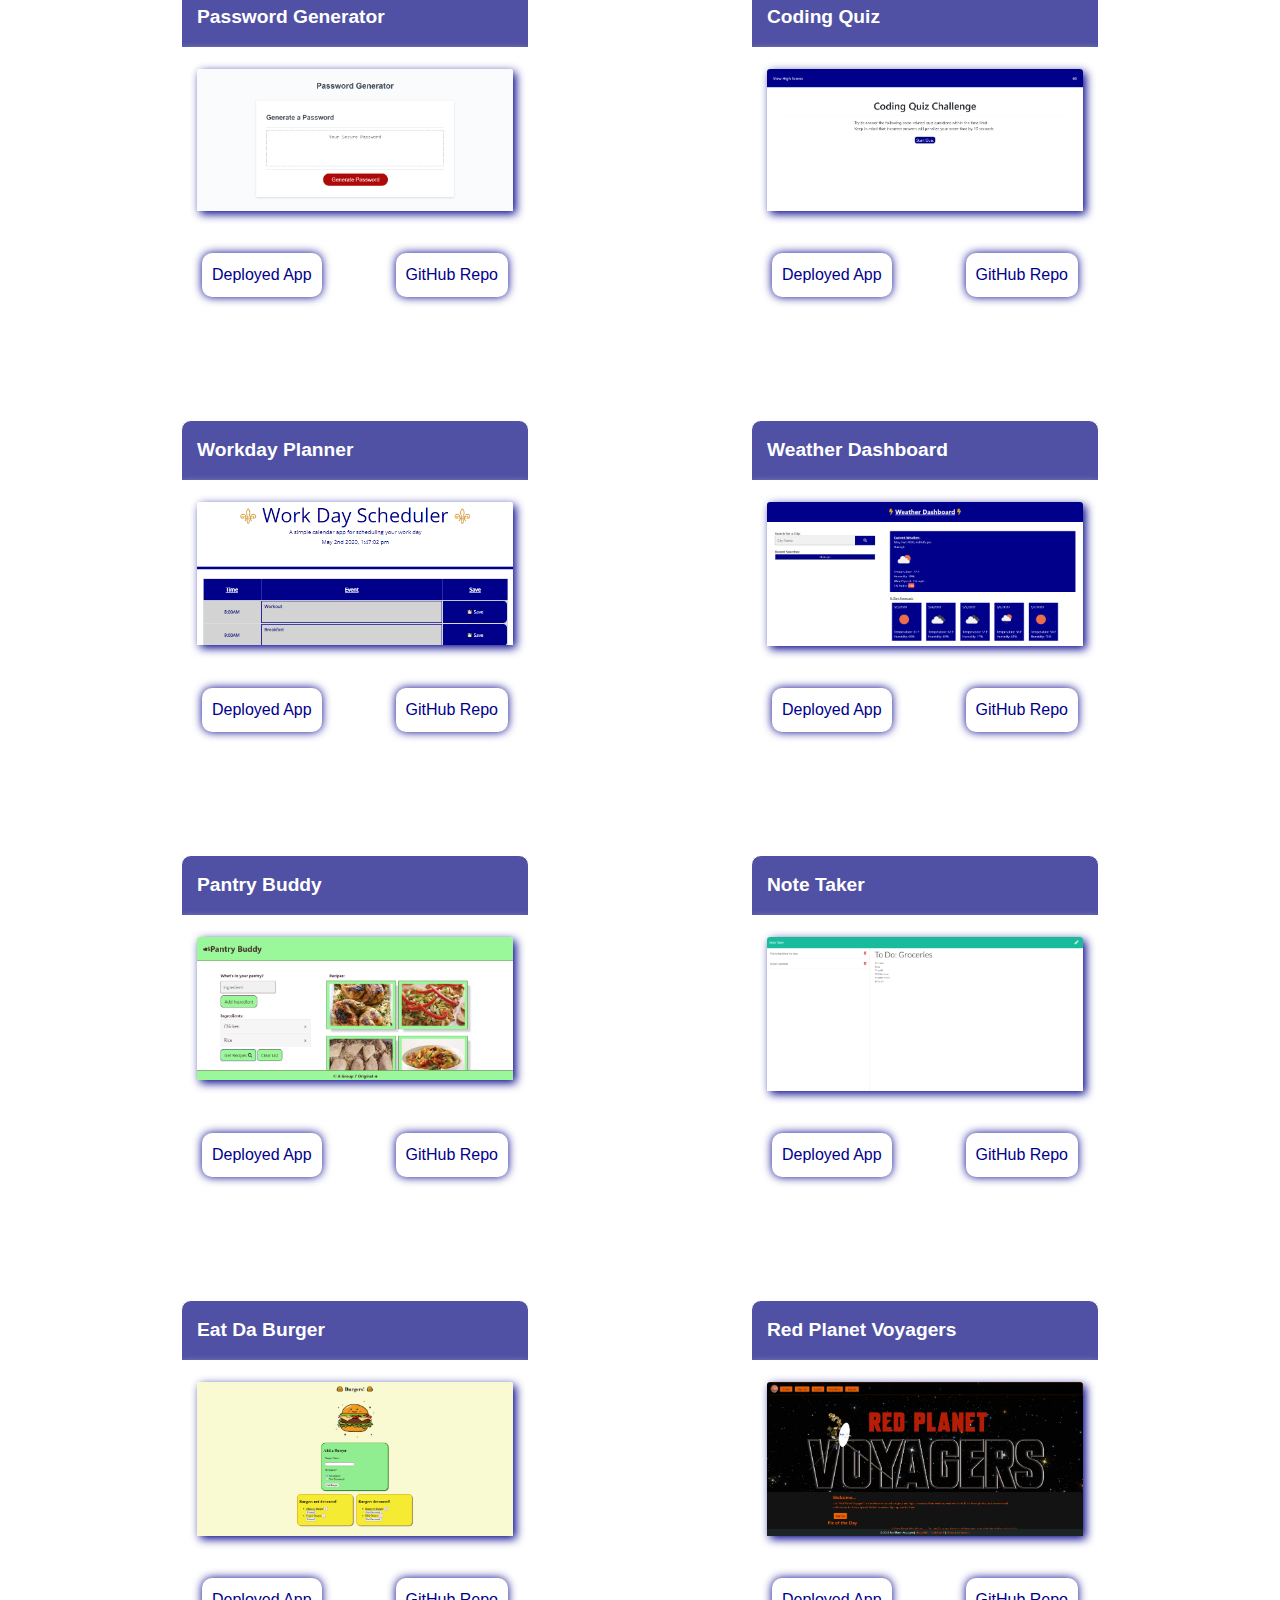
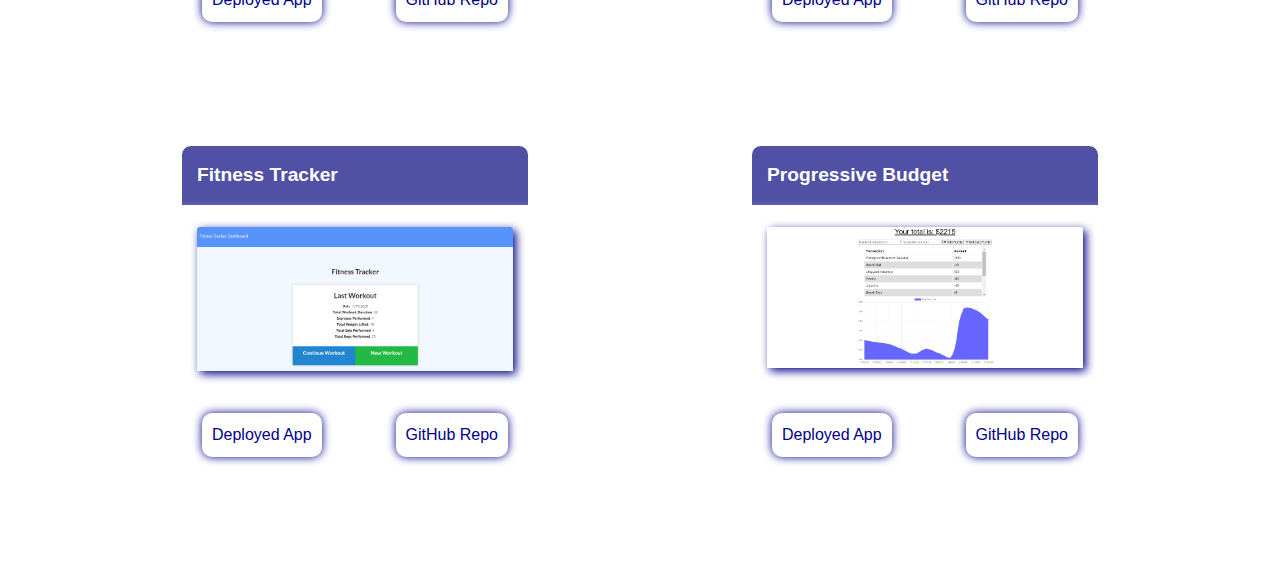
==== commit 2a24576b: "adding budget app" ====
--- a/index.html
+++ b/index.html
@@ -228,7 +228,7 @@
           Fitness Tracker
         </div>
         <div class="card-body glowBox">
-          <img src="assets/FitnessTrackerSS.PNG" class="card-img-top" alt="Burger App Screenshot">
+          <img src="assets/FitnessTrackerSS.PNG" class="card-img-top" alt="Fitness Tracker Screenshot">
         </div>
         <div class="card-footer glowBox">
           <a class="card-text" href="https://fenixtrax18-workout-tracker.herokuapp.com/">Deployed App</a>
@@ -236,18 +236,18 @@
         </div>
       </div>
 
-      <!-- <div class="col-md-6 col-sm-12 col-xs-12 portfolio-card">
-        <div class = "card-header glowBox">
-          Red Planet Voyagers
-        </div>
-        <div class="card-body glowBox">
-          <img src="assets/RedPlantVoyagersSS.PNG" class="card-img-top" alt="Red Planet Voyagers Screenshot">
-        </div>
-        <div class="card-footer glowBox">
-          <a class="card-text" href="https://team-5-project-2.herokuapp.com/">Deployed App</a>
-          <a class="card-text" href="https://github.com/FenixTrax18/Project-2">GitHub Repo</a>
-        </div>
-      </div> -->
+      <div class="col-md-6 col-sm-12 col-xs-12 portfolio-card">
+        <div class = "card-header glowBox">
+          Progressive Budget
+        </div>
+        <div class="card-body glowBox">
+          <img src="assets/ProgressiveBudgetSS.PNG" class="card-img-top" alt="Progressive Budget Screenshot">
+        </div>
+        <div class="card-footer glowBox">
+          <a class="card-text" href="https://fenixtrax18-progressive-budget.herokuapp.com/">Deployed App</a>
+          <a class="card-text" href="https://github.com/FenixTrax18/Progressive-Budget">GitHub Repo</a>
+        </div>
+      </div>
     </section>
   </main>
 </body>
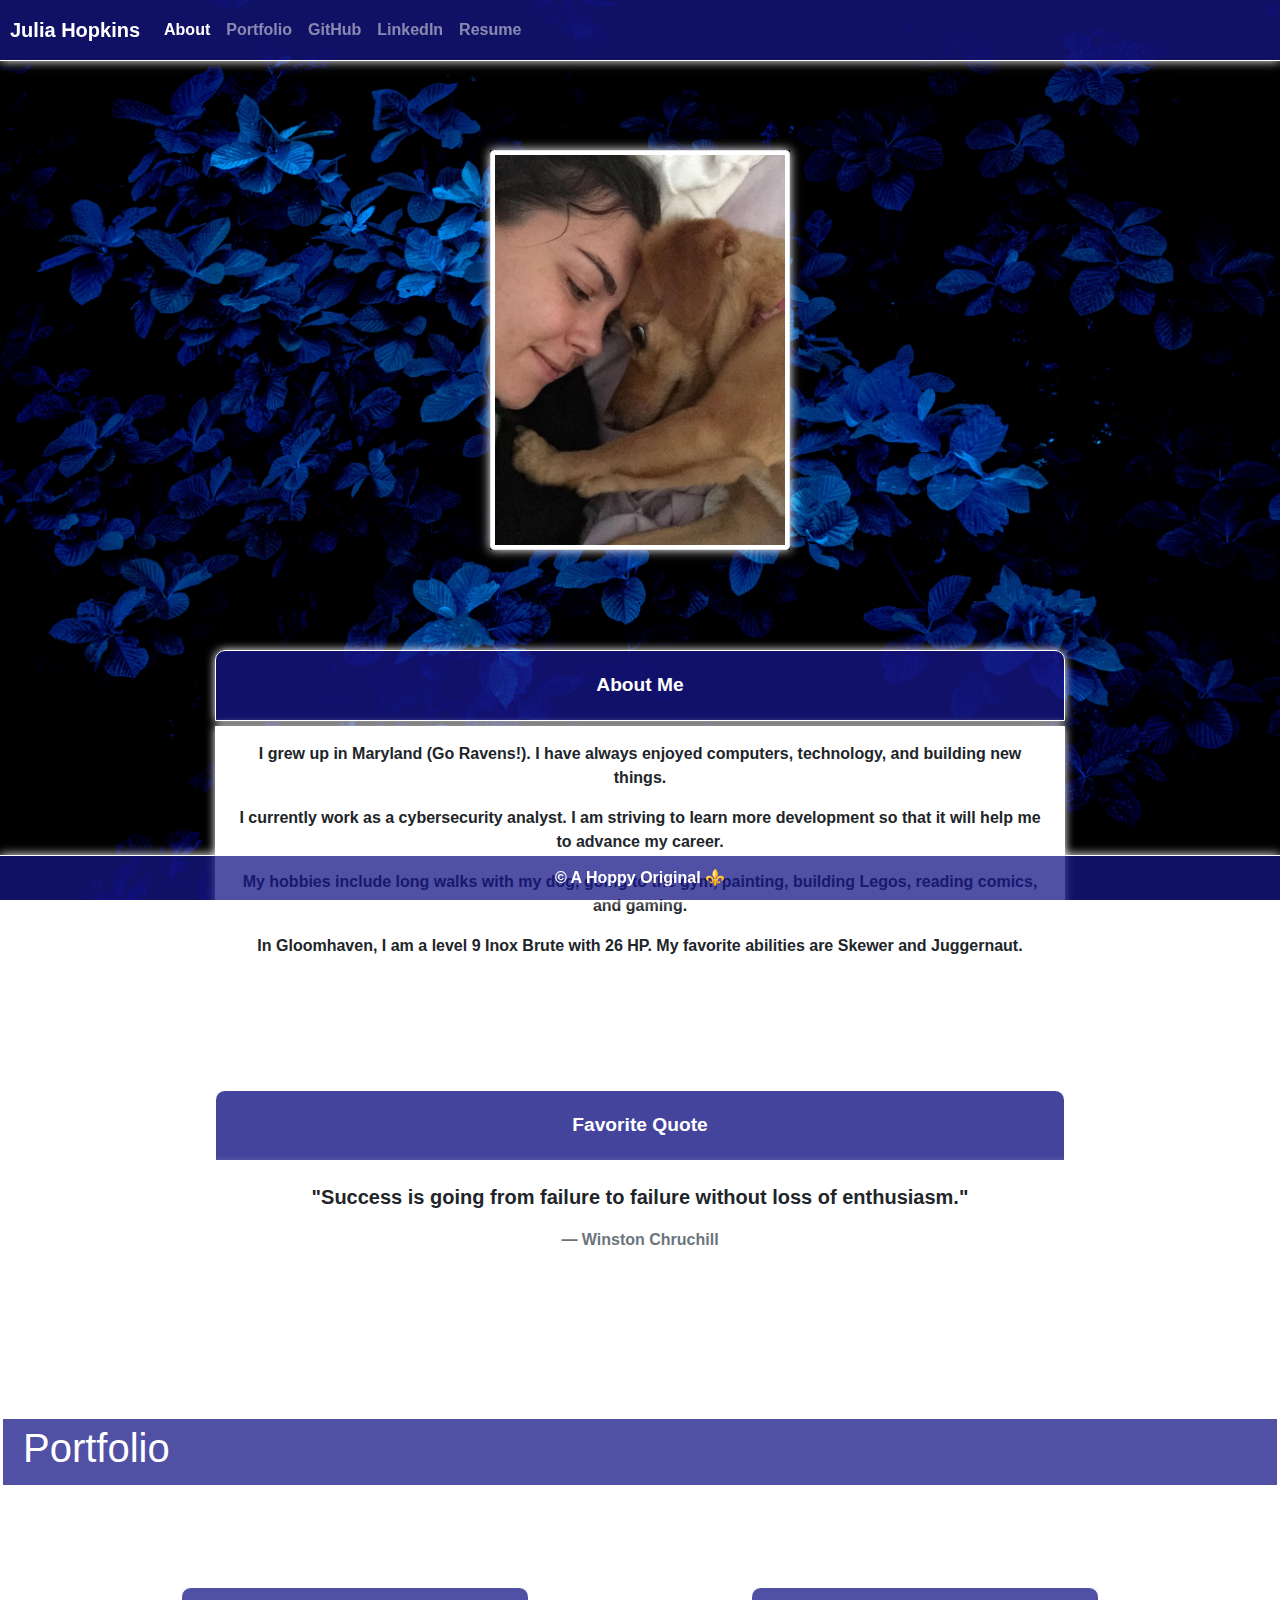
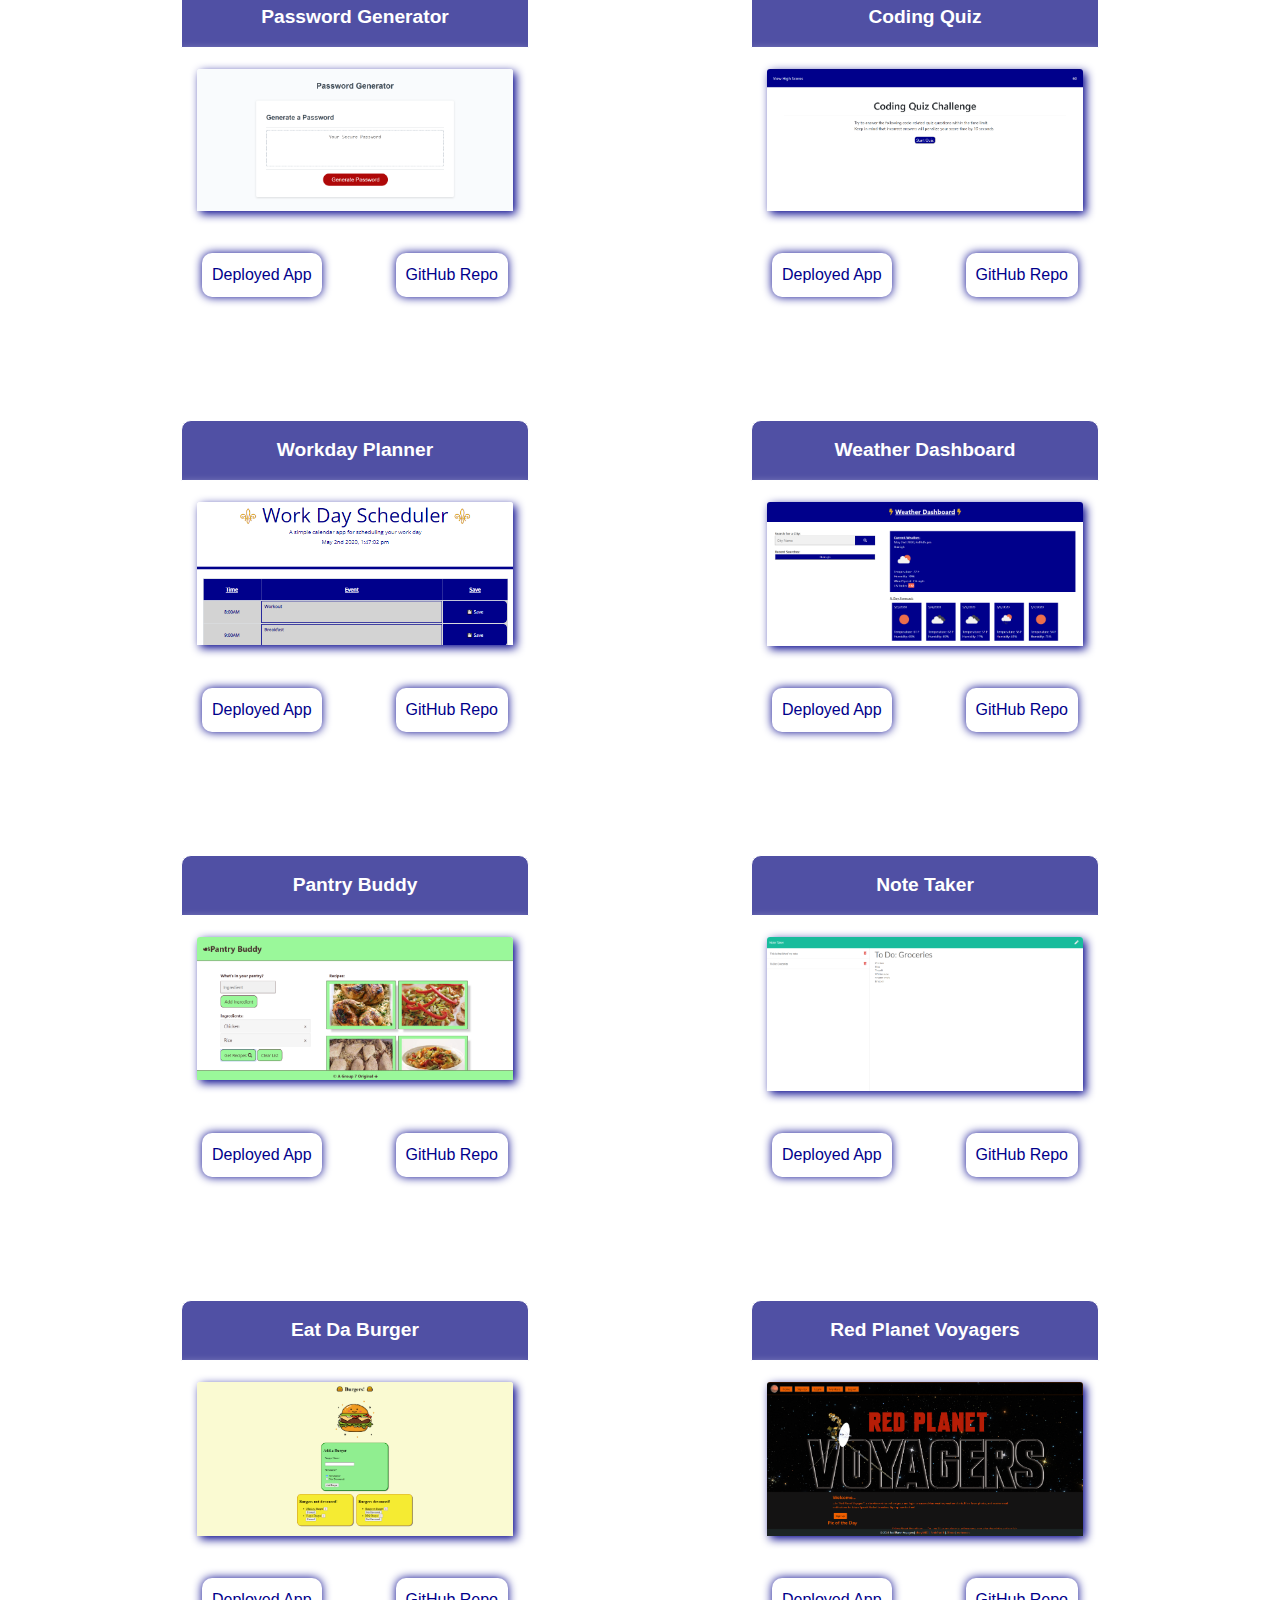
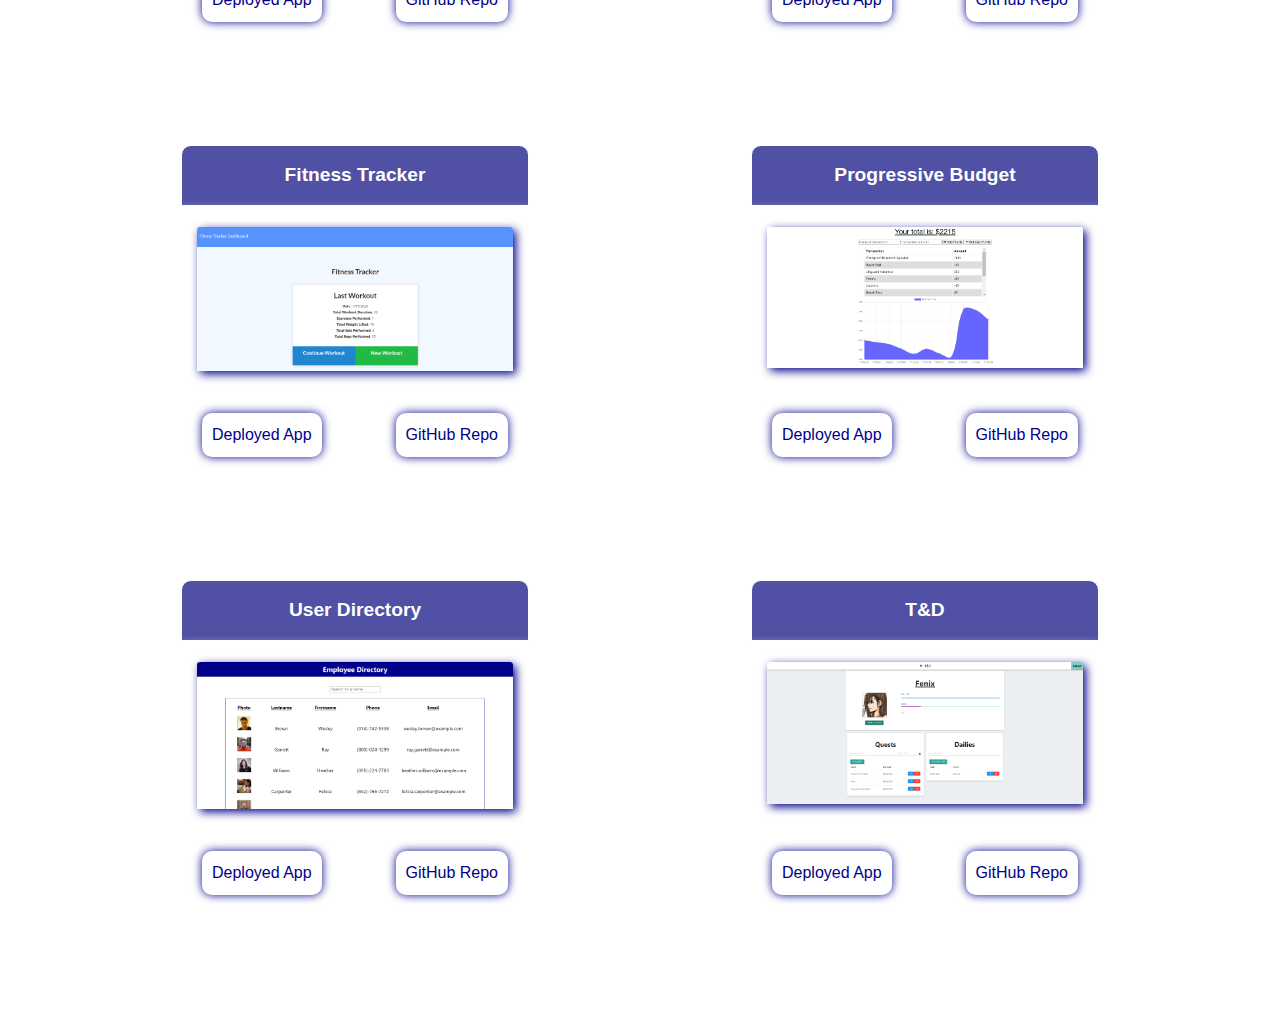
==== commit f1547dfd: "added final project" ====
--- a/index.html
+++ b/index.html
@@ -249,6 +249,35 @@
         </div>
       </div>
     </section>
+
+    <!-- Portfolio Cards, Row 6 -->
+    <section class="row">
+      <div class="col-md-6 col-sm-12 col-xs-12 portfolio-card">
+        <div class = "card-header glowBox">
+          User Directory
+        </div>
+        <div class="card-body glowBox">
+          <img src="assets/UserDirectorySS.PNG" class="card-img-top" alt="User Directory Screenshot">
+        </div>
+        <div class="card-footer glowBox">
+          <a class="card-text" href="https://fenixtrax18.github.io/Employee-Directory/">Deployed App</a>
+          <a class="card-text" href="https://github.com/FenixTrax18/Employee-Directory">GitHub Repo</a>
+        </div>
+      </div>
+
+      <div class="col-md-6 col-sm-12 col-xs-12 portfolio-card">
+        <div class = "card-header glowBox">
+          T&D
+        </div>
+        <div class="card-body glowBox">
+          <img src="assets/TNDSS.PNG" class="card-img-top" alt="Progressive Budget Screenshot">
+        </div>
+        <div class="card-footer glowBox">
+          <a class="card-text" href="https://to-n-do.herokuapp.com/">Deployed App</a>
+          <a class="card-text" href="https://github.com/FenixTrax18/t-n-d">GitHub Repo</a>
+        </div>
+      </div>
+    </section>
   </main>
 </body>
 
--- a/style.css
+++ b/style.css
@@ -38,6 +38,8 @@
     font-weight: bold;
     font-size: larger;
     background: rgba(21, 21, 133, 0.8);
+    text-align: center;
+
 }
 
 .card-header:first-child {
